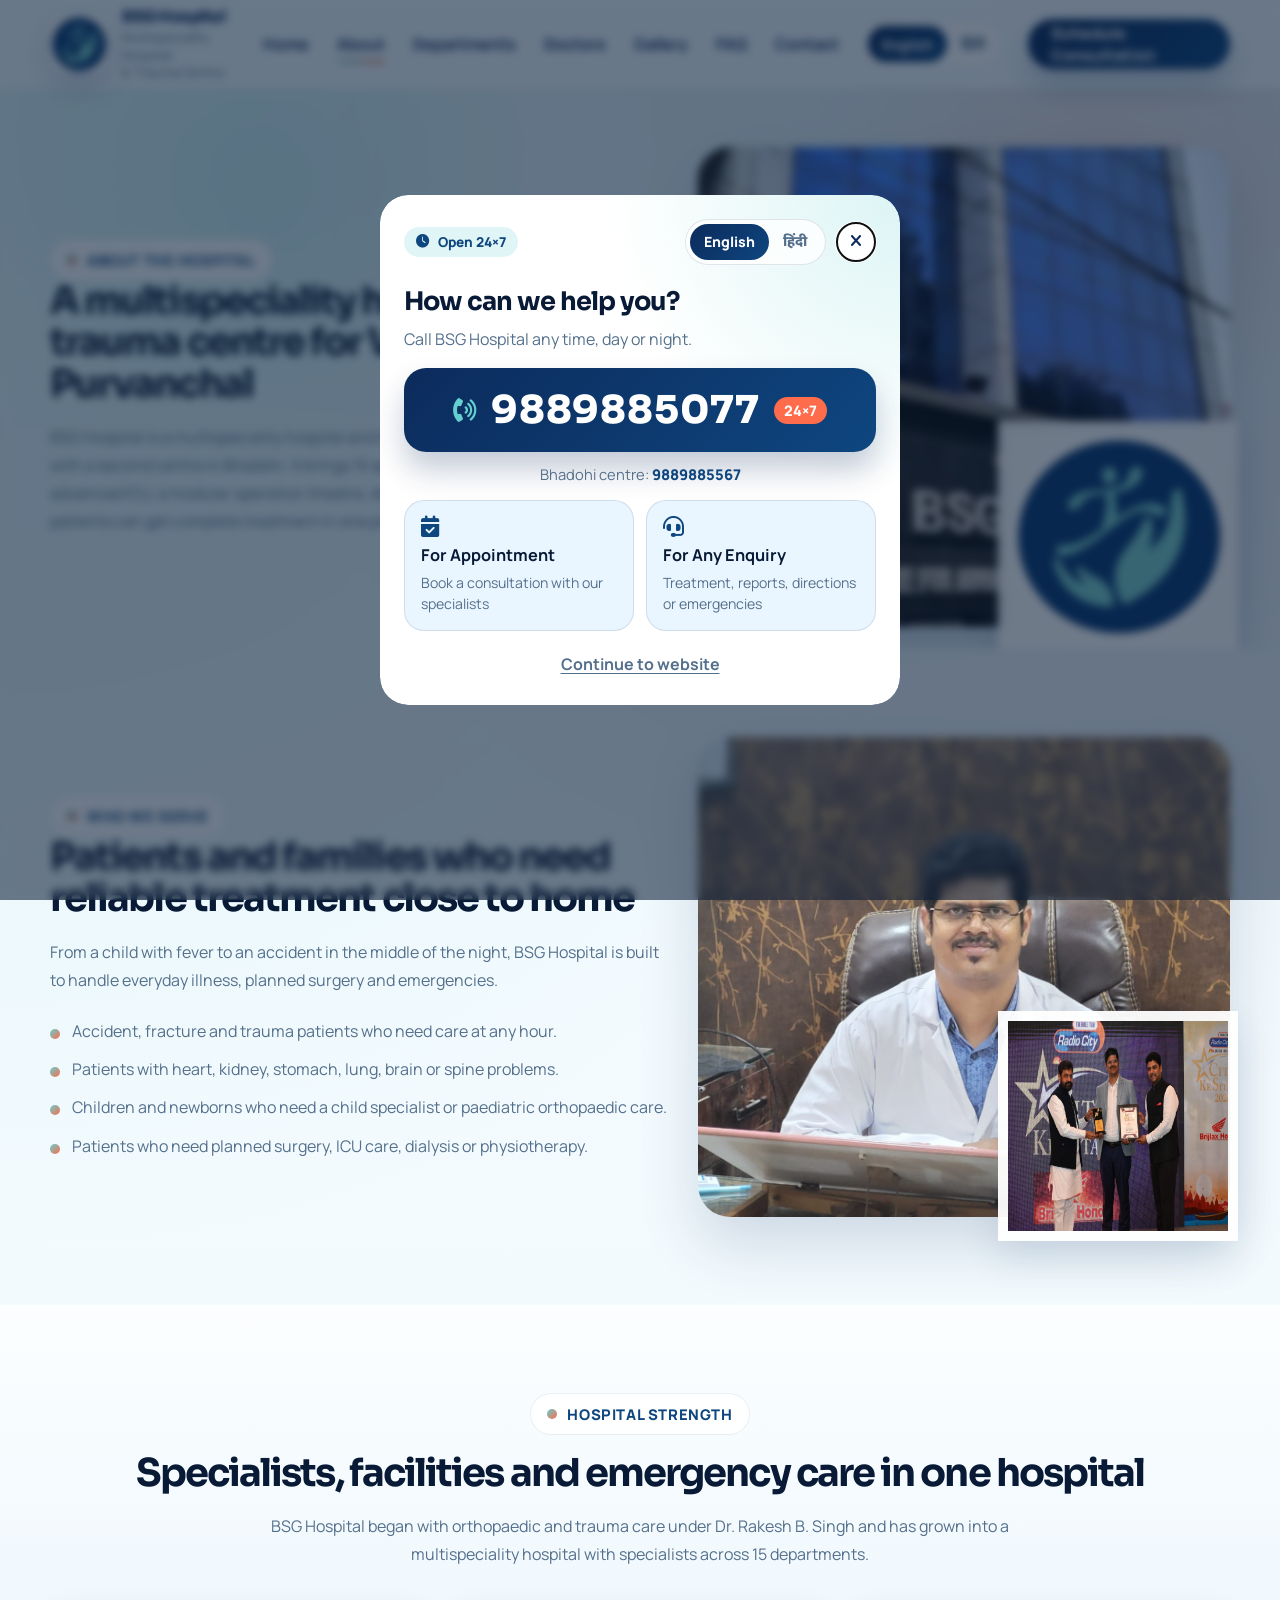
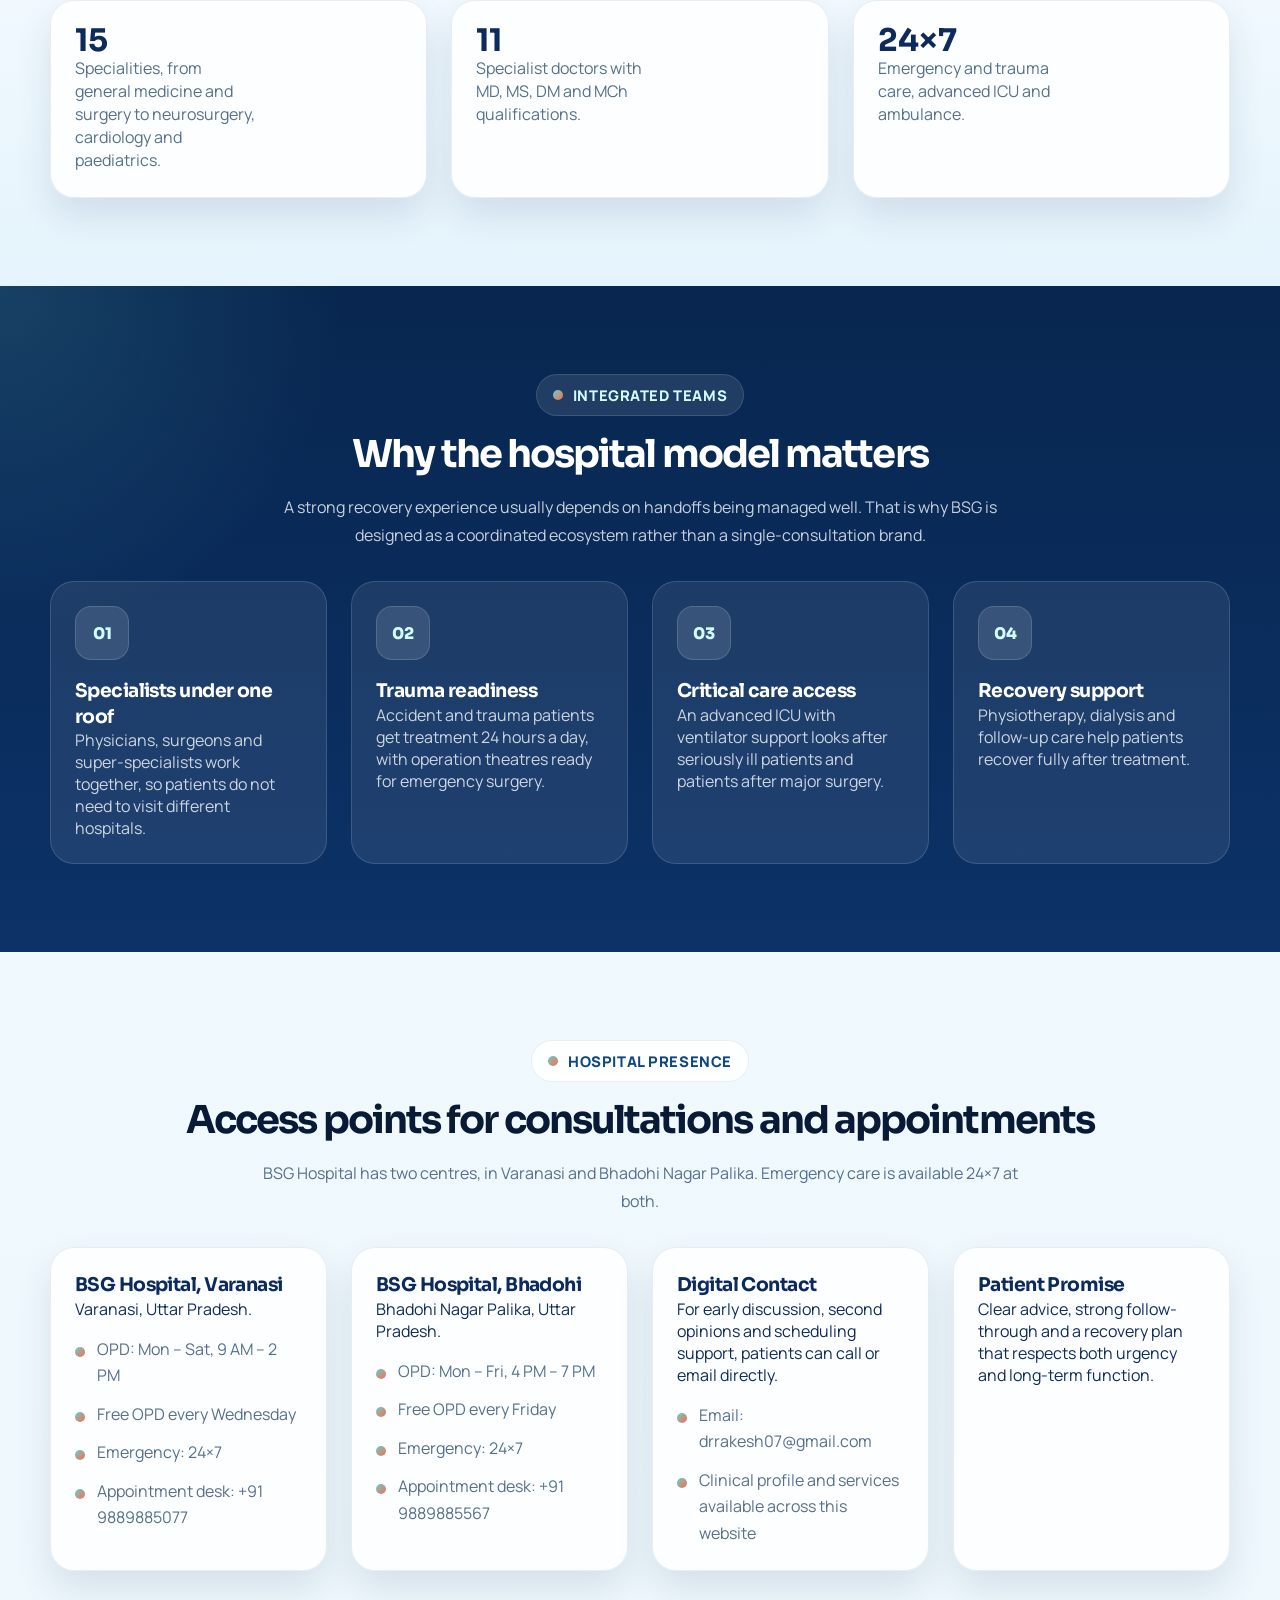
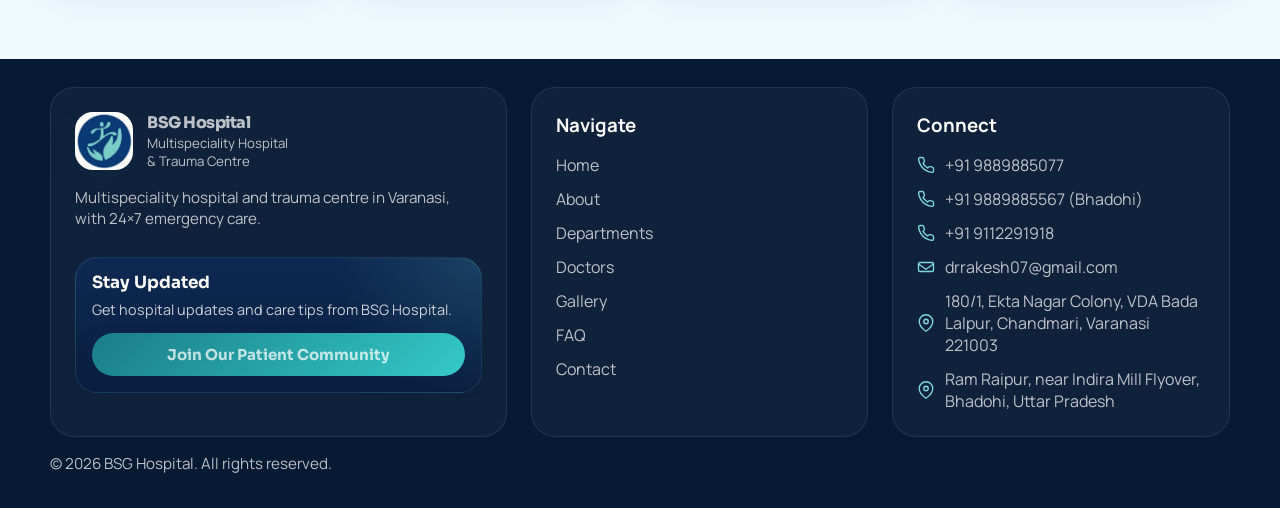
==== about.html @ 21206c2f "initial commit" ====
<!DOCTYPE html>
<html lang="en">
<head>
  <meta charset="UTF-8">
  <meta name="viewport" content="width=device-width, initial-scale=1.0">
  <meta name="description" content="About BSG Hospital, a multispeciality hospital and trauma centre in Varanasi with 15 departments, 24×7 emergency care and an advanced ICU.">
  <title>About BSG Hospital</title>
  <link rel="icon" href="assets/img/bsg-local/brand-mark.jpg" type="image/jpeg">
  <link rel="stylesheet" href="assets/css/plugins/fontawesome.css">
  <link rel="stylesheet" href="assets/css/main.css?v=20261012">
  <script src="assets/js/i18n-hi.js?v=20261012" defer></script>
  <script src="assets/js/i18n.js?v=20261012" defer></script>
  <script src="assets/js/main.js?v=20261012" defer></script>
</head>
<body class="site-body is-loading" data-page="about">
  <div class="site-preloader" data-preloader aria-hidden="true">
    <div class="site-preloader-panel">
      <svg class="site-preloader-svg" viewBox="0 0 780 270" fill="none" xmlns="http://www.w3.org/2000/svg" role="img" aria-label="Loading BSG Hospital">
        <defs>
          <linearGradient id="loaderGlow" x1="140" y1="50" x2="660" y2="220" gradientUnits="userSpaceOnUse">
            <stop stop-color="#0E467F"/>
            <stop offset="1" stop-color="#34C9C7"/>
          </linearGradient>
          <linearGradient id="loaderAccent" x1="88" y1="62" x2="194" y2="170" gradientUnits="userSpaceOnUse">
            <stop stop-color="#1DD0CA"/>
            <stop offset="1" stop-color="#0E467F"/>
          </linearGradient>
        </defs>
        <g opacity="0.18">
          <circle cx="140" cy="130" r="90" stroke="url(#loaderGlow)" stroke-width="2">
            <animate attributeName="r" values="82;96;82" dur="2.2s" repeatCount="indefinite"/>
            <animate attributeName="opacity" values="0.25;0.5;0.25" dur="2.2s" repeatCount="indefinite"/>
          </circle>
          <circle cx="140" cy="130" r="110" stroke="url(#loaderGlow)" stroke-width="2" stroke-dasharray="14 16">
            <animateTransform attributeName="transform" type="rotate" from="0 140 130" to="360 140 130" dur="8s" repeatCount="indefinite"/>
          </circle>
        </g>
        <rect x="34" y="24" width="712" height="220" rx="40" fill="white" fill-opacity="0.74" stroke="url(#loaderGlow)" stroke-opacity="0.14"/>
        <circle cx="140" cy="130" r="78" fill="url(#loaderAccent)"/>
        <circle cx="140" cy="130" r="66" fill="#163B82"/>
        <image href="assets/img/bsg-local/brand-mark.jpg" x="58" y="48" width="164" height="164" preserveAspectRatio="xMidYMid meet"/>
        <rect x="268" y="73" width="418" height="18" rx="9" fill="url(#loaderGlow)" opacity="0.14"/>
        <rect x="268" y="109" width="338" height="76" rx="24" fill="url(#loaderGlow)" opacity="0.08"/>
        <text x="286" y="88" fill="#13366B" font-family="Sora, Arial, sans-serif" font-size="31" font-weight="700" letter-spacing="0.04em">BSG HOSPITAL</text>
        <text x="286" y="142" fill="#0E467F" font-family="Sora, Arial, sans-serif" font-size="68" font-weight="800" letter-spacing="-0.05em">Loading</text>
        <text x="286" y="190" fill="#4B6786" font-family="Manrope, Arial, sans-serif" font-size="25" font-weight="600">Multispeciality &amp; Trauma Centre</text>
        <circle cx="646" cy="142" r="18" fill="#34C9C7" opacity="0.24">
          <animate attributeName="r" values="18;28;18" dur="1.6s" repeatCount="indefinite"/>
          <animate attributeName="opacity" values="0.24;0.06;0.24" dur="1.6s" repeatCount="indefinite"/>
        </circle>
        <circle cx="646" cy="142" r="10" fill="#34C9C7">
          <animate attributeName="cy" values="142;134;142" dur="1.6s" repeatCount="indefinite"/>
        </circle>
      </svg>
      <div class="site-preloader-label">Preparing Your Visit</div>
      <div class="site-preloader-progress"><span></span></div>
    </div>
  </div>
  <header class="site-header">
    <div class="container nav-wrap">
      <a class="brand" href="index.html">
        <img class="brand-mark" src="assets/img/bsg-local/brand-mark.jpg" alt="BSG Hospital logo">
        <span class="brand-copy">
          <strong>BSG Hospital</strong>
          <span>Multispeciality Hospital<br>&amp; Trauma Centre</span>
        </span>
      </a>
      <button class="nav-toggle" type="button" aria-label="Toggle navigation" aria-expanded="false" data-nav-toggle>
        <i class="fa-solid fa-bars"></i>
      </button>
      <nav class="site-nav" id="siteNav" aria-label="Main navigation">
        <a href="index.html">Home</a>
        <a class="active" href="about.html">About</a>
        <a href="services.html">Departments</a>
        <a href="doctors.html">Doctors</a>
        <a href="Gallery.html">Gallery</a>
        <a href="faq.html">FAQ</a>
        <a href="contact.html">Contact</a>
      </nav>

      <div class="lang-switch" role="group" aria-label="Language">
        <button type="button" data-lang="en" aria-pressed="true"><span class="lang-full">English</span><span class="lang-short">EN</span></button>
        <button type="button" data-lang="hi" aria-pressed="false" lang="hi"><span class="lang-full">हिंदी</span><span class="lang-short">हिं</span></button>
      </div>
      <div class="nav-actions">
        <a class="btn btn-ghost" href="https://drrakeshbs.exlyapp.com/d0840bde-e72e-41d0-b3d3-5908b804f4e7" target="_blank" rel="noopener noreferrer">Schedule Consultation</a>
      </div>
    </div>
  </header>

  <main>
    <section class="page-hero">
      <div class="container split-grid">
        <div class="reveal">
          <span class="page-kicker">About the Hospital</span>
          <h1 class="page-title">A multispeciality hospital and trauma centre for Varanasi and Purvanchal</h1>
          <p class="section-copy" style="margin-top:18px;">BSG Hospital is a multispeciality hospital and trauma centre at Chandmari, Varanasi, with a second centre in Bhadohi. It brings 15 specialities, 24×7 emergency care, an advanced ICU, a modular operation theatre, dialysis and an in-house lab together, so patients can get complete treatment in one place.</p>
        </div>
        <div class="split-media-stack reveal">
          <img class="primary" src="assets/img/bsg-local/hospital-building.webp" alt="BSG Hospital exterior">
          <img class="secondary" src="assets/img/bsg-local/brand-mark.jpg" alt="BSG Hospital mark">
        </div>
      </div>
    </section>

    <section class="section">
      <div class="container split-grid">
        <div class="reveal">
          <span class="eyebrow">Who We Serve</span>
          <h2 class="section-title">Patients and families who need reliable treatment close to home</h2>
          <p class="section-copy" style="margin-top:18px;">From a child with fever to an accident in the middle of the night, BSG Hospital is built to handle everyday illness, planned surgery and emergencies.</p>
          <ul class="detail-list" style="margin-top:24px;">
            <li>Accident, fracture and trauma patients who need care at any hour.</li>
            <li>Patients with heart, kidney, stomach, lung, brain or spine problems.</li>
            <li>Children and newborns who need a child specialist or paediatric orthopaedic care.</li>
            <li>Patients who need planned surgery, ICU care, dialysis or physiotherapy.</li>
          </ul>
        </div>
        <div class="split-media-stack reveal">
          <img class="primary doctor-desk-image" src="assets/img/bsg-local/dr-rakesh-desk.png" alt="Dr. Rakesh at BSG Hospital">
          <img class="secondary" src="assets/img/bsg-local/award-present.jpeg" alt="Award recognition">
        </div>
      </div>
    </section>

    <section class="section section-alt">
      <div class="container">
        <div class="section-heading centered reveal">
          <span class="eyebrow">Hospital Strength</span>
          <h2 class="section-title">Specialists, facilities and emergency care in one hospital</h2>
          <p class="section-copy">BSG Hospital began with orthopaedic and trauma care under Dr. Rakesh B. Singh and has grown into a multispeciality hospital with specialists across 15 departments.</p>
        </div>
        <div class="metrics-grid">
          <article class="metric-card reveal">
            <strong>15</strong>
            <span>Specialities, from general medicine and surgery to neurosurgery, cardiology and paediatrics.</span>
          </article>
          <article class="metric-card reveal">
            <strong>11</strong>
            <span>Specialist doctors with MD, MS, DM and MCh qualifications.</span>
          </article>
          <article class="metric-card reveal">
            <strong>24×7</strong>
            <span>Emergency and trauma care, advanced ICU and ambulance.</span>
          </article>
        </div>
      </div>
    </section>

    <section class="section section-dark">
      <div class="container">
        <div class="section-heading centered reveal">
          <span class="eyebrow">Integrated Teams</span>
          <h2 class="section-title">Why the hospital model matters</h2>
          <p class="section-copy">A strong recovery experience usually depends on handoffs being managed well. That is why BSG is designed as a coordinated ecosystem rather than a single-consultation brand.</p>
        </div>
        <div class="process-grid">
          <article class="process-card reveal">
            <span class="process-index">01</span>
            <h3>Specialists under one roof</h3>
            <p>Physicians, surgeons and super-specialists work together, so patients do not need to visit different hospitals.</p>
          </article>
          <article class="process-card reveal">
            <span class="process-index">02</span>
            <h3>Trauma readiness</h3>
            <p>Accident and trauma patients get treatment 24 hours a day, with operation theatres ready for emergency surgery.</p>
          </article>
          <article class="process-card reveal">
            <span class="process-index">03</span>
            <h3>Critical care access</h3>
            <p>An advanced ICU with ventilator support looks after seriously ill patients and patients after major surgery.</p>
          </article>
          <article class="process-card reveal">
            <span class="process-index">04</span>
            <h3>Recovery support</h3>
            <p>Physiotherapy, dialysis and follow-up care help patients recover fully after treatment.</p>
          </article>
        </div>
      </div>
    </section>

    <section class="section">
      <div class="container">
        <div class="section-heading centered reveal">
          <span class="eyebrow">Hospital Presence</span>
          <h2 class="section-title">Access points for consultations and appointments</h2>
          <p class="section-copy">BSG Hospital has two centres, in Varanasi and Bhadohi Nagar Palika. Emergency care is available 24×7 at both.</p>
        </div>
        <div class="location-grid">
          <article class="location-card reveal">
            <h3>BSG Hospital, Varanasi</h3>
            <p>Varanasi, Uttar Pradesh.</p>
            <ul class="detail-list" style="margin-top:16px;">
              <li>OPD: Mon – Sat, 9 AM – 2 PM</li>
              <li>Free OPD every Wednesday</li>
              <li>Emergency: 24×7</li>
              <li>Appointment desk: +91 9889885077</li>
            </ul>
          </article>
          <article class="location-card reveal">
            <h3>BSG Hospital, Bhadohi</h3>
            <p>Bhadohi Nagar Palika, Uttar Pradesh.</p>
            <ul class="detail-list" style="margin-top:16px;">
              <li>OPD: Mon – Fri, 4 PM – 7 PM</li>
              <li>Free OPD every Friday</li>
              <li>Emergency: 24×7</li>
              <li>Appointment desk: +91 9889885567</li>
            </ul>
          </article>
          <article class="location-card reveal">
            <h3>Digital Contact</h3>
            <p>For early discussion, second opinions and scheduling support, patients can call or email directly.</p>
            <ul class="detail-list" style="margin-top:16px;">
              <li>Email: drrakesh07@gmail.com</li>
              <li>Clinical profile and services available across this website</li>
            </ul>
          </article>
          <article class="location-card reveal">
            <h3>Patient Promise</h3>
            <p>Clear advice, strong follow-through and a recovery plan that respects both urgency and long-term function.</p>
          </article>
        </div>
      </div>
    </section>
  </main>

  <footer class="footer">
    <div class="container footer-grid">
      <div class="footer-card">
        <a class="brand" href="index.html">
          <img class="brand-mark" src="assets/img/bsg-local/brand-mark.jpg" alt="BSG Hospital logo">
          <span class="brand-copy">
            <strong>BSG Hospital</strong>
            <span>Multispeciality Hospital<br>&amp; Trauma Centre</span>
          </span>
        </a>
        <p class="footer-note">Multispeciality hospital and trauma centre in Varanasi, with 24×7 emergency care.</p>
        <div class="footer-mini-cta">
          <h3 class="footer-mini-cta-title">Stay Updated</h3>
          <p class="footer-mini-cta-text">Get hospital updates and care tips from BSG Hospital.</p>
          <a class="footer-mini-cta-button" href="contact.html">Join Our Patient Community</a>
        </div>
      </div>
      <div class="footer-card">
        <h3>Navigate</h3>
        <div class="footer-links">
          <a href="index.html">Home</a>
          <a href="about.html">About</a>
          <a href="services.html">Departments</a>
          <a href="doctors.html">Doctors</a>
          <a href="Gallery.html">Gallery</a>
          <a href="faq.html">FAQ</a>
          <a href="contact.html">Contact</a>
        </div>
      </div>
      <div class="footer-card">
        <h3>Connect</h3>
        <div class="footer-links">
          <a class="footer-icon-link" href="tel:+919889885077"><span class="footer-link-icon" aria-hidden="true"><svg viewBox="0 0 24 24" fill="none"><path d="M22 16.92v3a2 2 0 0 1-2.18 2 19.8 19.8 0 0 1-8.63-3.07 19.5 19.5 0 0 1-6-6A19.8 19.8 0 0 1 2.12 4.18 2 2 0 0 1 4.11 2h3a2 2 0 0 1 2 1.72c.12.9.33 1.78.63 2.61a2 2 0 0 1-.45 2.11L8 9.91a16 16 0 0 0 6.09 6.09l1.47-1.29a2 2 0 0 1 2.11-.45c.83.3 1.71.51 2.61.63A2 2 0 0 1 22 16.92Z" stroke-width="1.8" stroke-linecap="round" stroke-linejoin="round"/></svg></span><span>+91 9889885077</span></a>
          <a class="footer-icon-link" href="tel:+919889885567"><span class="footer-link-icon" aria-hidden="true"><svg viewBox="0 0 24 24" fill="none"><path d="M22 16.92v3a2 2 0 0 1-2.18 2 19.8 19.8 0 0 1-8.63-3.07 19.5 19.5 0 0 1-6-6A19.8 19.8 0 0 1 2.12 4.18 2 2 0 0 1 4.11 2h3a2 2 0 0 1 2 1.72c.12.9.33 1.78.63 2.61a2 2 0 0 1-.45 2.11L8 9.91a16 16 0 0 0 6.09 6.09l1.47-1.29a2 2 0 0 1 2.11-.45c.83.3 1.71.51 2.61.63A2 2 0 0 1 22 16.92Z" stroke-width="1.8" stroke-linecap="round" stroke-linejoin="round"/></svg></span><span>+91 9889885567 (Bhadohi)</span></a>
          <a class="footer-icon-link" href="tel:+919112291918"><span class="footer-link-icon" aria-hidden="true"><svg viewBox="0 0 24 24" fill="none"><path d="M22 16.92v3a2 2 0 0 1-2.18 2 19.8 19.8 0 0 1-8.63-3.07 19.5 19.5 0 0 1-6-6A19.8 19.8 0 0 1 2.12 4.18 2 2 0 0 1 4.11 2h3a2 2 0 0 1 2 1.72c.12.9.33 1.78.63 2.61a2 2 0 0 1-.45 2.11L8 9.91a16 16 0 0 0 6.09 6.09l1.47-1.29a2 2 0 0 1 2.11-.45c.83.3 1.71.51 2.61.63A2 2 0 0 1 22 16.92Z" stroke-width="1.8" stroke-linecap="round" stroke-linejoin="round"/></svg></span><span>+91 9112291918</span></a>
          <a class="footer-icon-link" href="mailto:drrakesh07@gmail.com"><span class="footer-link-icon" aria-hidden="true"><svg viewBox="0 0 24 24" fill="none"><path d="M4 6h16a2 2 0 0 1 2 2v8a2 2 0 0 1-2 2H4a2 2 0 0 1-2-2V8a2 2 0 0 1 2-2Z" stroke-width="1.8" stroke-linecap="round" stroke-linejoin="round"/><path d="m22 8-10 7L2 8" stroke-width="1.8" stroke-linecap="round" stroke-linejoin="round"/></svg></span><span>drrakesh07@gmail.com</span></a>
          <a class="footer-icon-link" href="https://www.google.com/maps/search/?api=1&amp;query=BSG+Hospital,+180%2F1+Ekta+Nagar+Colony,+Bada+Lalpur,+Chandmari,+Varanasi+221003" target="_blank" rel="noopener"><span class="footer-link-icon" aria-hidden="true"><svg viewBox="0 0 24 24" fill="none"><path d="M21 10c0 7-9 13-9 13S3 17 3 10a9 9 0 1 1 18 0Z" stroke-width="1.8" stroke-linecap="round" stroke-linejoin="round"/><circle cx="12" cy="10" r="3" stroke-width="1.8"/></svg></span><span>180/1, Ekta Nagar Colony, VDA Bada Lalpur, Chandmari, Varanasi 221003</span></a>
          <a class="footer-icon-link" href="https://www.google.com/maps/search/?api=1&amp;query=BSG+Hospital,+Bhadohi+Nagar+Palika,+Uttar+Pradesh" target="_blank" rel="noopener"><span class="footer-link-icon" aria-hidden="true"><svg viewBox="0 0 24 24" fill="none"><path d="M21 10c0 7-9 13-9 13S3 17 3 10a9 9 0 1 1 18 0Z" stroke-width="1.8" stroke-linecap="round" stroke-linejoin="round"/><circle cx="12" cy="10" r="3" stroke-width="1.8"/></svg></span><span>Ram Raipur, near Indira Mill Flyover, Bhadohi, Uttar Pradesh</span></a>
        </div>
      </div>
    </div>
    <div class="container">
      <p class="footer-note">© <span data-year></span> BSG Hospital. All rights reserved.</p>
    </div>
  </footer>
  <dialog class="welcome-popup" aria-labelledby="welcomePopupTitle" data-welcome-popup>
    <div class="welcome-popup-panel">
      <div class="welcome-popup-top">
        <span class="welcome-popup-badge"><i class="fa-solid fa-clock"></i>Open 24×7</span>
        <div class="lang-switch" role="group" aria-label="Language">
          <button type="button" data-lang="en" aria-pressed="true"><span class="lang-full">English</span><span class="lang-short">EN</span></button>
          <button type="button" data-lang="hi" aria-pressed="false" lang="hi"><span class="lang-full">हिंदी</span><span class="lang-short">हिं</span></button>
        </div>
        <button class="welcome-popup-close" type="button" aria-label="Close" data-welcome-close autofocus><i class="fa-solid fa-xmark"></i></button>
      </div>
      <h2 class="welcome-popup-title" id="welcomePopupTitle">How can we help you?</h2>
      <p class="welcome-popup-copy">Call BSG Hospital any time, day or night.</p>
      <a class="welcome-popup-number" href="tel:+919889885077">
        <i class="fa-solid fa-phone-volume"></i>
        <span class="welcome-popup-digits">9889885077</span>
        <span class="welcome-popup-hours">24×7</span>
      </a>
      <p class="welcome-popup-alt">Bhadohi centre: <a href="tel:+919889885567">9889885567</a></p>
      <div class="welcome-popup-options">
        <a class="welcome-popup-option" href="tel:+919889885077">
          <i class="fa-solid fa-calendar-check"></i>
          <strong>For Appointment</strong>
          <span>Book a consultation with our specialists</span>
        </a>
        <a class="welcome-popup-option" href="tel:+919889885077">
          <i class="fa-solid fa-headset"></i>
          <strong>For Any Enquiry</strong>
          <span>Treatment, reports, directions or emergencies</span>
        </a>
      </div>
      <button class="welcome-popup-skip" type="button" data-welcome-close>Continue to website</button>
    </div>
  </dialog>
</body>
</html>
---- assets/css/main.css ----
@import url("https://fonts.googleapis.com/css2?family=Manrope:wght@400;500;600;700;800&family=Sora:wght@400;500;600;700;800&family=Noto+Sans+Devanagari:wght@400;500;600;700;800&display=swap");

:root {
  --bg: #f4fbff;
  --surface: #ffffff;
  --surface-soft: #eaf6ff;
  --surface-strong: #d5ecfb;
  --ink: #0c2b5c;
  --ink-strong: #081a35;
  --muted: #55708c;
  --accent: #63cfd0;
  --accent-strong: #27b4b6;
  --accent-deep: #0e467f;
  --signal: #ff6c4c;
  --line: rgba(12, 43, 92, 0.12);
  --shadow-lg: 0 28px 60px rgba(12, 43, 92, 0.16);
  --shadow-md: 0 18px 36px rgba(12, 43, 92, 0.11);
  --radius-xl: 32px;
  --radius-lg: 24px;
  --radius-md: 18px;
  --radius-sm: 14px;
  --container: 1180px;
}

*,
*::before,
*::after {
  box-sizing: border-box;
}

html {
  scroll-behavior: smooth;
}

body {
  margin: 0;
  font-family: "Manrope", "Noto Sans Devanagari", sans-serif;
  color: var(--ink);
  background:
    radial-gradient(circle at top left, rgba(99, 207, 208, 0.18), transparent 32%),
    radial-gradient(circle at top right, rgba(12, 43, 92, 0.1), transparent 28%),
    linear-gradient(180deg, #f6fcff 0%, #edf7fc 100%);
}

body.is-loading {
  overflow: hidden;
}

body.menu-open {
  overflow: hidden;
}

img {
  display: block;
  max-width: 100%;
}

a {
  color: inherit;
  text-decoration: none;
}

button,
input,
textarea {
  font: inherit;
}

p,
h1,
h2,
h3,
h4,
h5,
h6 {
  margin: 0;
}

ul {
  list-style: none;
  margin: 0;
  padding: 0;
}

.container {
  width: min(var(--container), calc(100% - 40px));
  margin: 0 auto;
}

.site-preloader {
  position: fixed;
  inset: 0;
  z-index: 9999;
  display: flex;
  align-items: center;
  justify-content: center;
  padding: 24px;
  background:
    radial-gradient(circle at top left, rgba(99, 207, 208, 0.22), transparent 26%),
    radial-gradient(circle at bottom right, rgba(20, 78, 142, 0.18), transparent 24%),
    linear-gradient(180deg, #f8fcff 0%, #eef6fc 100%);
  transition: opacity 0.45s ease, visibility 0.45s ease;
}

.site-preloader.is-hidden {
  opacity: 0;
  visibility: hidden;
  pointer-events: none;
}

.site-preloader-panel {
  display: flex;
  flex-direction: column;
  align-items: center;
  gap: 18px;
}

.site-preloader-svg {
  width: min(540px, 88vw);
  height: auto;
  filter: drop-shadow(0 24px 48px rgba(12, 43, 92, 0.16));
}

.site-preloader-label {
  font-family: "Sora", "Noto Sans Devanagari", sans-serif;
  font-size: 0.92rem;
  font-weight: 700;
  letter-spacing: 0.28em;
  text-transform: uppercase;
  color: rgba(12, 43, 92, 0.72);
}

.site-preloader-progress {
  width: min(220px, 54vw);
  height: 6px;
  overflow: hidden;
  border-radius: 999px;
  background: rgba(12, 43, 92, 0.08);
}

.site-preloader-progress span {
  display: block;
  width: 50%;
  height: 100%;
  border-radius: inherit;
  background: linear-gradient(90deg, var(--accent), var(--ink));
  animation: loaderBar 1.35s ease-in-out infinite;
}

@keyframes loaderBar {
  0% {
    transform: translateX(-120%);
  }
  50% {
    transform: translateX(90%);
  }
  100% {
    transform: translateX(230%);
  }
}

.topbar {
  background: linear-gradient(90deg, var(--ink-strong), var(--accent-deep));
  color: #fff;
  font-size: 0.94rem;
}

.topbar-inner {
  min-height: 48px;
  display: flex;
  align-items: center;
  justify-content: space-between;
  gap: 18px;
}

.topbar-inner strong {
  color: #8ef2f2;
}

.site-header {
  position: sticky;
  top: 0;
  z-index: 40;
  backdrop-filter: blur(18px);
  background: rgba(244, 251, 255, 0.86);
  border-bottom: 1px solid rgba(12, 43, 92, 0.08);
}

.nav-wrap {
  min-height: 88px;
  display: flex;
  align-items: center;
  gap: 24px;
}

.brand {
  display: flex;
  align-items: center;
  gap: 14px;
  min-width: 0;
}

.brand-mark {
  width: 58px;
  height: 58px;
  border-radius: 18px;
  object-fit: cover;
  box-shadow: 0 12px 28px rgba(12, 43, 92, 0.18);
}

.brand-copy {
  display: flex;
  flex-direction: column;
  gap: 2px;
}

.brand-copy strong {
  font-family: "Sora", "Noto Sans Devanagari", sans-serif;
  font-size: 1rem;
  font-weight: 800;
  letter-spacing: -0.03em;
}

.brand-copy span {
  max-width: 330px;
  color: var(--muted);
  font-size: 0.83rem;
  line-height: 1.35;
}

.site-nav {
  margin-left: auto;
  display: flex;
  align-items: center;
  gap: 28px;
}

.site-nav a {
  position: relative;
  font-weight: 700;
  color: var(--ink);
}

.site-nav a::after {
  content: "";
  position: absolute;
  left: 0;
  bottom: -8px;
  width: 100%;
  height: 3px;
  border-radius: 999px;
  background: linear-gradient(90deg, var(--accent), var(--signal));
  transform: scaleX(0);
  transform-origin: left;
  transition: transform 0.25s ease;
}

.site-nav a:hover::after,
.site-nav a.active::after {
  transform: scaleX(1);
}

.nav-actions {
  display: flex;
  align-items: center;
  gap: 12px;
}

.nav-actions .btn-ghost {
  color: #fff;
  background: linear-gradient(135deg, var(--ink), var(--accent-deep));
  border-color: transparent;
  box-shadow: 0 18px 30px rgba(12, 43, 92, 0.2);
}

.nav-actions .btn-ghost:hover {
  color: #fff;
}

.nav-toggle {
  display: none;
  width: 48px;
  height: 48px;
  border: 0;
  border-radius: 16px;
  background: linear-gradient(135deg, var(--ink), var(--accent-deep));
  color: #fff;
  box-shadow: var(--shadow-md);
}

.btn {
  display: inline-flex;
  align-items: center;
  justify-content: center;
  gap: 10px;
  min-height: 50px;
  padding: 0 22px;
  border-radius: 999px;
  border: 1px solid transparent;
  font-weight: 800;
  transition: transform 0.25s ease, box-shadow 0.25s ease, background 0.25s ease, color 0.25s ease;
}

.btn:hover {
  transform: translateY(-2px);
}

.btn-primary {
  color: #fff;
  background: linear-gradient(135deg, var(--ink), var(--accent-deep));
  box-shadow: 0 18px 30px rgba(12, 43, 92, 0.2);
}

.btn-secondary {
  color: var(--ink-strong);
  background: linear-gradient(135deg, #aef5f5, #dffefe);
  border-color: rgba(39, 180, 182, 0.16);
}

.btn-ghost {
  color: var(--ink);
  background: rgba(255, 255, 255, 0.72);
  border-color: rgba(12, 43, 92, 0.12);
}

.hero,
.page-hero {
  position: relative;
  overflow: hidden;
}

.hero::before,
.page-hero::before {
  content: "";
  position: absolute;
  inset: 0;
  background:
    radial-gradient(circle at 20% 18%, rgba(99, 207, 208, 0.18), transparent 26%),
    radial-gradient(circle at 85% 18%, rgba(255, 108, 76, 0.12), transparent 22%);
  pointer-events: none;
}

.hero {
  padding: 72px 0 40px;
}

.page-hero {
  padding: 58px 0 22px;
}

.hero-grid,
.split-grid,
.contact-grid,
.footer-grid,
.location-grid,
.cards,
.process-grid,
.metrics-grid,
.gallery-grid,
.quote-grid,
.timeline-grid,
.feature-grid {
  display: grid;
  gap: 24px;
}

.hero-grid,
.split-grid {
  grid-template-columns: 1.08fr 0.92fr;
  align-items: center;
}

.page-kicker,
.eyebrow {
  display: inline-flex;
  align-items: center;
  gap: 10px;
  padding: 10px 16px;
  border-radius: 999px;
  background: rgba(255, 255, 255, 0.88);
  border: 1px solid rgba(12, 43, 92, 0.08);
  color: var(--accent-deep);
  font-size: 0.92rem;
  font-weight: 800;
  letter-spacing: 0.04em;
  text-transform: uppercase;
}

.page-kicker::before,
.eyebrow::before {
  content: "";
  width: 10px;
  height: 10px;
  border-radius: 999px;
  background: linear-gradient(135deg, var(--accent), var(--signal));
}

.hero-title,
.page-title,
.section-title,
.cta-title {
  font-family: "Sora", "Noto Sans Devanagari", sans-serif;
  letter-spacing: -0.05em;
  color: var(--ink-strong);
}

.hero-title {
  margin-top: 18px;
  font-size: clamp(2.8rem, 4vw, 4.8rem);
  line-height: 1.02;
}

.hero-title span {
  display: block;
  margin-top: 14px;
  font-size: clamp(1.15rem, 1.75vw, 1.5rem);
  line-height: 1.45;
  letter-spacing: -0.02em;
  color: var(--muted);
  font-family: "Manrope", "Noto Sans Devanagari", sans-serif;
  font-weight: 700;
}

.page-title,
.section-title,
.cta-title {
  font-size: clamp(2rem, 3vw, 3.2rem);
  line-height: 1.08;
}

.hero-text,
.section-copy,
.section-lead,
.card p,
.contact-card p,
.footer-copy,
.faq-answer,
.list-copy {
  color: var(--muted);
  line-height: 1.75;
}

.hero-copy,
.hero-visual,
.section-heading,
.card,
.gallery-card,
.contact-card,
.footer-card,
.process-card,
.timeline-item,
.metric-card,
.location-card,
.faq-item {
  position: relative;
  z-index: 1;
}

.pill-row,
.hero-actions,
.section-actions,
.button-row,
.detail-list,
.stat-row {
  display: flex;
  flex-wrap: wrap;
  gap: 12px;
}

.pill {
  padding: 10px 14px;
  border-radius: 999px;
  background: rgba(255, 255, 255, 0.82);
  border: 1px solid rgba(12, 43, 92, 0.1);
  font-weight: 700;
  color: var(--ink);
}

.hero-actions {
  margin: 30px 0 32px;
}

.hero-stats,
.metrics-grid,
.feature-grid,
.cards,
.process-grid,
.quote-grid {
  grid-template-columns: repeat(3, minmax(0, 1fr));
}

.hero-stats {
  display: grid;
  gap: 18px;
}

.stat-card {
  position: relative;
  overflow: hidden;
  padding: 22px 22px 20px;
  border-radius: 28px;
  background:
    linear-gradient(180deg, rgba(255, 255, 255, 0.96), rgba(244, 251, 255, 0.94));
}

.stat-card::before {
  content: "";
  position: absolute;
  top: 0;
  left: 0;
  width: 100%;
  height: 6px;
  background: linear-gradient(90deg, var(--accent), var(--signal));
}

.stat-card,
.metric-card,
.card,
.process-card,
.contact-card,
.faq-item,
.location-card,
.footer-card {
  padding: 24px;
  border-radius: var(--radius-lg);
  background: rgba(255, 255, 255, 0.86);
  border: 1px solid rgba(12, 43, 92, 0.08);
  box-shadow: var(--shadow-md);
}

.stat-card strong,
.metric-card strong {
  display: block;
  font-size: 1.95rem;
  font-family: "Sora", "Noto Sans Devanagari", sans-serif;
  line-height: 1;
}

.stat-kicker {
  display: inline-flex;
  margin-bottom: 12px;
  padding: 7px 12px;
  border-radius: 999px;
  background: rgba(12, 43, 92, 0.06);
  color: var(--accent-deep);
  font-style: normal;
  font-size: 0.74rem;
  font-weight: 800;
  letter-spacing: 0.08em;
  text-transform: uppercase;
}

.stat-number {
  margin-bottom: 10px;
  font-size: clamp(2.05rem, 3vw, 3rem);
  line-height: 0.95;
  letter-spacing: -0.05em;
  color: var(--ink-strong);
}

.stat-copy,
.metric-card span {
  display: block;
  color: var(--muted);
  line-height: 1.45;
  font-size: 1rem;
  max-width: 18ch;
}

.stat-card:nth-child(2)::before {
  background: linear-gradient(90deg, var(--ink), var(--accent));
}

.stat-card:nth-child(3)::before {
  background: linear-gradient(90deg, var(--signal), var(--accent));
}

.hero-visual {
  min-height: 540px;
  display: grid;
  align-content: start;
  gap: 18px;
}

.visual-frame {
  position: relative;
  overflow: hidden;
  border-radius: 34px;
  background: linear-gradient(180deg, rgba(12, 43, 92, 0.16), rgba(99, 207, 208, 0.12));
  box-shadow: var(--shadow-lg);
}

.visual-frame::after {
  content: "";
  position: absolute;
  inset: 18px;
  border: 1px solid rgba(255, 255, 255, 0.35);
  border-radius: 28px;
  pointer-events: none;
}

.hero-main-image {
  width: 100%;
  height: 540px;
  object-fit: cover;
  object-position: center top;
}

.floating-card {
  padding: 18px 20px;
  border-radius: 22px;
  background: rgba(8, 26, 53, 0.88);
  color: #fff;
  box-shadow: 0 24px 42px rgba(8, 26, 53, 0.28);
}

.floating-card strong,
.visual-card strong {
  display: block;
  font-size: 1.1rem;
  font-family: "Sora", "Noto Sans Devanagari", sans-serif;
}

.floating-card span,
.visual-card span {
  display: block;
  margin-top: 6px;
  color: rgba(255, 255, 255, 0.78);
  line-height: 1.55;
  font-size: 0.95rem;
}

.hero-visual-meta {
  display: grid;
  grid-template-columns: minmax(0, 1.2fr) minmax(220px, 0.9fr);
  gap: 18px;
  align-items: start;
}

.floating-card.top,
.floating-card.bottom,
.visual-card {
  width: 100%;
}

.floating-card.bottom {
  background: linear-gradient(135deg, var(--signal), #ff8d72);
}

.visual-card {
  padding: 18px 20px;
  border-radius: 22px;
  background: rgba(255, 255, 255, 0.92);
  border: 1px solid rgba(12, 43, 92, 0.08);
  box-shadow: var(--shadow-md);
}

.visual-card span {
  color: var(--muted);
}

.section {
  padding: 88px 0;
}

.section-alt {
  background: linear-gradient(180deg, rgba(255, 255, 255, 0.74), rgba(213, 236, 251, 0.45));
}

.section-dark {
  background:
    radial-gradient(circle at top left, rgba(99, 207, 208, 0.16), transparent 24%),
    linear-gradient(180deg, #08264f 0%, #0c3268 100%);
  color: #fff;
}

.section-dark .eyebrow,
.section-dark .page-kicker {
  background: rgba(255, 255, 255, 0.1);
  color: #d2fdfe;
  border-color: rgba(255, 255, 255, 0.12);
}

.section-dark .section-title,
.section-dark .card h3,
.section-dark .process-card h3,
.section-dark .location-card h3,
.section-dark .cta-title {
  color: #fff;
}

.section-dark .section-copy,
.section-dark .card p,
.section-dark .process-card p,
.section-dark .location-card p {
  color: rgba(255, 255, 255, 0.78);
}

.section-heading {
  display: flex;
  flex-direction: column;
  gap: 18px;
  margin-bottom: 32px;
}

.section-heading.centered {
  align-items: center;
  text-align: center;
}

.section-heading.centered .section-copy {
  max-width: 760px;
}

.card h3,
.process-card h3,
.contact-card h3,
.location-card h3,
.faq-question,
.timeline-item h3 {
  font-family: "Sora", "Noto Sans Devanagari", sans-serif;
  font-size: 1.18rem;
  line-height: 1.35;
  letter-spacing: -0.03em;
}

.card-media,
.split-media img,
.gallery-card img,
.location-card img,
.timeline-item img {
  width: 100%;
  border-radius: 22px;
  object-fit: cover;
}

.card-media {
  height: 220px;
  margin-bottom: 18px;
}

.arthroplasty-card-media {
  object-position: center 32%;
}

.card {
  display: flex;
  flex-direction: column;
  gap: 16px;
}

.card ul,
.list-grid ul,
.info-list,
.detail-list {
  display: grid;
  gap: 12px;
}

.card li,
.list-grid li,
.info-list li,
.detail-list li {
  position: relative;
  padding-left: 22px;
  color: var(--muted);
  line-height: 1.65;
}

.card li::before,
.list-grid li::before,
.info-list li::before,
.detail-list li::before {
  content: "";
  position: absolute;
  left: 0;
  top: 11px;
  width: 10px;
  height: 10px;
  border-radius: 999px;
  background: linear-gradient(135deg, var(--accent), var(--signal));
}

.section-dark .card,
.section-dark .process-card,
.section-dark .location-card {
  background: rgba(255, 255, 255, 0.08);
  border-color: rgba(255, 255, 255, 0.14);
  box-shadow: none;
}

.badge-row {
  display: flex;
  flex-wrap: wrap;
  gap: 12px;
}

.badge {
  padding: 10px 14px;
  border-radius: 14px;
  background: rgba(99, 207, 208, 0.12);
  border: 1px solid rgba(39, 180, 182, 0.16);
  color: var(--accent-deep);
  font-weight: 800;
}

.split-media-stack {
  position: relative;
  min-height: 480px;
}

.split-media-stack .primary {
  width: 100%;
  height: 480px;
  object-fit: cover;
  border-radius: 32px;
  box-shadow: var(--shadow-lg);
}

.split-media-stack .primary.doctor-desk-image {
  object-position: center top;
}

.page-hero .split-media-stack .primary {
  object-position: center center;
}

.page-hero .split-media-stack .primary.doctor-portrait-image {
  object-fit: contain;
  object-position: center bottom;
  padding: 12px 0 0;
  background: linear-gradient(180deg, rgba(12, 43, 92, 0.06), rgba(12, 43, 92, 0.02));
}

.split-media-stack .secondary {
  position: absolute;
  right: -8px;
  bottom: -24px;
  width: 240px;
  height: 230px;
  border: 10px solid rgba(255, 255, 255, 0.95);
  box-shadow: var(--shadow-md);
}

.contact-hero-grid {
  align-items: center;
}

.contact-hero-media {
  display: flex;
  justify-content: center;
}

.contact-hero-frame {
  position: relative;
  width: min(100%, 430px);
  padding: 18px;
  border-radius: 36px;
  background: linear-gradient(180deg, rgba(255, 255, 255, 0.9), rgba(213, 236, 251, 0.72));
  border: 1px solid rgba(12, 43, 92, 0.08);
  box-shadow: var(--shadow-lg);
}

.contact-hero-image {
  position: relative;
  z-index: 1;
  width: 100%;
  height: 560px;
  object-fit: cover;
  object-position: center top;
  border-radius: 28px;
}

.process-grid,
.quote-grid,
.location-grid {
  grid-template-columns: repeat(4, minmax(0, 1fr));
}

.process-card {
  min-height: 220px;
}

.process-index {
  display: inline-flex;
  align-items: center;
  justify-content: center;
  width: 54px;
  height: 54px;
  border-radius: 16px;
  margin-bottom: 18px;
  background: linear-gradient(135deg, rgba(99, 207, 208, 0.22), rgba(12, 43, 92, 0.12));
  border: 1px solid rgba(12, 43, 92, 0.1);
  color: var(--accent-deep);
  font-family: "Sora", "Noto Sans Devanagari", sans-serif;
  font-weight: 800;
}

.section-dark .process-index {
  background: rgba(255, 255, 255, 0.12);
  border-color: rgba(255, 255, 255, 0.14);
  color: #d2fdfe;
}

.timeline-grid {
  grid-template-columns: repeat(2, minmax(0, 1fr));
}

.timeline-item {
  padding: 24px;
  border-radius: var(--radius-lg);
  background: rgba(255, 255, 255, 0.86);
  border: 1px solid rgba(12, 43, 92, 0.08);
  box-shadow: var(--shadow-md);
}

.timeline-item .year {
  display: inline-flex;
  margin-bottom: 12px;
  padding: 8px 14px;
  border-radius: 999px;
  background: rgba(12, 43, 92, 0.08);
  color: var(--accent-deep);
  font-weight: 800;
}

.gallery-grid {
  grid-template-columns: repeat(3, minmax(0, 1fr));
}

.gallery-card {
  overflow: hidden;
  background: rgba(255, 255, 255, 0.92);
  border-radius: 26px;
  border: 1px solid rgba(12, 43, 92, 0.08);
  box-shadow: var(--shadow-md);
}

.gallery-card img {
  height: 280px;
}

.gallery-card.tall img {
  height: 420px;
}

.gallery-card.wide {
  grid-column: span 2;
}

.gallery-card.wide img {
  height: 360px;
}

.gallery-caption {
  padding: 18px 20px 20px;
}

.gallery-caption strong {
  display: block;
  font-family: "Sora", "Noto Sans Devanagari", sans-serif;
  font-size: 1rem;
}

.gallery-caption span {
  display: block;
  margin-top: 8px;
  color: var(--muted);
  line-height: 1.65;
}

.quote-grid .card {
  min-height: 100%;
}

.quote-mark {
  font-size: 2rem;
  color: var(--accent);
}

.faq-list {
  display: grid;
  gap: 16px;
}

.faq-item {
  padding: 0;
  overflow: hidden;
}

.faq-question {
  width: 100%;
  display: flex;
  align-items: center;
  justify-content: space-between;
  gap: 18px;
  padding: 22px 24px;
  border: 0;
  background: transparent;
  color: var(--ink-strong);
  text-align: left;
  cursor: pointer;
}

.faq-question i {
  transition: transform 0.25s ease;
}

.faq-item.open .faq-question i {
  transform: rotate(180deg);
}

.faq-answer {
  max-height: 0;
  overflow: hidden;
  padding: 0 24px;
  transition: max-height 0.3s ease, padding 0.3s ease;
}

.faq-item.open .faq-answer {
  max-height: 220px;
  padding: 0 24px 24px;
}

.contact-grid {
  grid-template-columns: 0.95fr 1.05fr;
}

.contact-card strong,
.location-card strong {
  font-size: 1rem;
  color: var(--ink-strong);
}

.contact-card .info-list li {
  padding-left: 30px;
}

.contact-card .info-list li::before {
  top: 6px;
  width: auto;
  height: auto;
  background: transparent;
}

.contact-card .info-list i {
  position: absolute;
  left: 0;
  top: 4px;
  color: var(--accent-deep);
}

.map-card {
  display: flex;
  flex-direction: column;
  gap: 18px;
}

.map-frame {
  overflow: hidden;
  border-radius: var(--radius-md);
  border: 1px solid var(--line);
  aspect-ratio: 16 / 10;
  background: var(--surface-soft);
}

.map-frame iframe {
  display: block;
  width: 100%;
  height: 100%;
  border: 0;
}

.map-actions {
  display: flex;
  flex-wrap: wrap;
  gap: 12px;
  margin-top: auto;
}

.btn-whatsapp {
  color: #fff;
  background: linear-gradient(135deg, #1faa53, #25d366);
  box-shadow: 0 14px 26px rgba(37, 211, 102, 0.22);
}

@media (max-width: 640px) {
  .map-actions .btn {
    flex: 1 1 100%;
  }
}

.cta-band {
  padding: 34px;
  border-radius: 34px;
  background:
    radial-gradient(circle at top right, rgba(99, 207, 208, 0.2), transparent 30%),
    linear-gradient(135deg, #0b2d60, #144e8e);
  color: #fff;
  box-shadow: var(--shadow-lg);
}

.cta-band .cta-title {
  color: #ffffff;
}

.cta-band p {
  max-width: 760px;
  margin-top: 14px;
  color: rgba(255, 255, 255, 0.92);
  line-height: 1.7;
}

.footer {
  padding: 28px 0 34px;
  background: #071a34;
  color: #fff;
}

.footer-grid {
  grid-template-columns: 1.15fr 0.85fr 0.85fr;
  align-items: stretch;
}

.footer-card {
  height: 100%;
  display: flex;
  flex-direction: column;
  background: rgba(255, 255, 255, 0.04);
  border-color: rgba(255, 255, 255, 0.08);
  box-shadow: none;
}

.footer .brand-copy span,
.footer-copy,
.footer-card a,
.footer-note {
  color: rgba(255, 255, 255, 0.72);
}

.footer-note {
  margin-top: 16px;
  font-size: 0.95rem;
}

.footer-mini-cta {
  margin-top: auto;
  margin-block-start: 28px;
  padding: 16px;
  border-radius: 22px;
  background:
    radial-gradient(circle at top right, rgba(99, 207, 208, 0.14), transparent 34%),
    linear-gradient(180deg, rgba(14, 41, 82, 0.96), rgba(10, 31, 64, 0.98));
  border: 1px solid rgba(99, 207, 208, 0.14);
  box-shadow: inset 0 1px 0 rgba(255, 255, 255, 0.03);
}

.footer-mini-cta-title {
  margin: 0;
  color: #fff;
  font-family: "Sora", "Noto Sans Devanagari", sans-serif;
  font-size: 1.05rem;
  line-height: 1.1;
}

.footer-mini-cta-text {
  margin: 8px 0 0;
  color: rgba(255, 255, 255, 0.78);
  font-size: 0.9rem;
  line-height: 1.45;
}

.footer-mini-cta-button {
  margin-top: 12px;
  display: inline-flex;
  align-items: center;
  justify-content: center;
  width: 100%;
  padding: 12px 16px;
  border-radius: 999px;
  background: linear-gradient(135deg, #1a7d87, #34c9c7);
  color: #041a2f;
  font-family: "Sora", "Noto Sans Devanagari", sans-serif;
  font-size: 0.94rem;
  font-weight: 700;
  text-align: center;
  box-shadow: 0 12px 24px rgba(8, 39, 70, 0.24);
  transition: transform 0.2s ease, box-shadow 0.2s ease, filter 0.2s ease;
}

.footer-mini-cta-button:hover {
  color: #041a2f;
  transform: translateY(-1px);
  box-shadow: 0 16px 28px rgba(8, 39, 70, 0.3);
  filter: brightness(1.03);
}

.footer-links {
  display: grid;
  gap: 12px;
}

.footer-card .footer-links {
  margin-top: 16px;
}

.footer-icon-link {
  display: inline-flex;
  align-items: center;
  gap: 10px;
}

.footer-link-icon {
  width: 18px;
  height: 18px;
  display: inline-flex;
  align-items: center;
  justify-content: center;
  flex: 0 0 18px;
  color: rgba(142, 242, 242, 0.88);
}

.footer-link-icon svg {
  width: 18px;
  height: 18px;
  stroke: currentColor;
}

.footer-links a:hover,
.contact-link:hover {
  color: #8ef2f2;
}

.reveal {
  opacity: 0;
  transform: translateY(32px);
  transition: opacity 0.7s ease, transform 0.7s ease;
}

.reveal.is-visible {
  opacity: 1;
  transform: translateY(0);
}

.floating {
  animation: floaty 5.4s ease-in-out infinite;
}

@keyframes floaty {
  0%,
  100% {
    transform: translateY(0);
  }
  50% {
    transform: translateY(-10px);
  }
}

@media (max-width: 1100px) {
  .site-nav {
    gap: 20px;
  }

  .hero-grid,
  .split-grid,
  .contact-grid,
  .footer-grid,
  .location-grid,
  .process-grid {
    grid-template-columns: 1fr;
  }

  .hero-visual,
  .split-media-stack {
    min-height: auto;
  }

  .hero-main-image,
  .split-media-stack .primary {
    height: 480px;
  }

  .contact-hero-image {
    height: 500px;
  }

  .hero-visual-meta {
    grid-template-columns: 1fr;
  }

  .hero-stats,
  .metrics-grid,
  .feature-grid,
  .cards,
  .quote-grid,
  .timeline-grid {
    grid-template-columns: repeat(2, minmax(0, 1fr));
  }
}

@media (max-width: 900px) {
  .topbar-inner {
    padding: 10px 0;
    flex-direction: column;
    align-items: flex-start;
  }

  .nav-wrap {
    min-height: 78px;
  }

  .nav-toggle {
    display: inline-flex;
    align-items: center;
    justify-content: center;
    margin-left: auto;
  }

  .nav-actions {
    display: none;
  }

  .site-nav {
    position: fixed;
    inset: 136px 20px auto;
    flex-direction: column;
    align-items: flex-start;
    gap: 18px;
    padding: 24px;
    border-radius: 28px;
    background: rgba(255, 255, 255, 0.98);
    border: 1px solid rgba(12, 43, 92, 0.1);
    box-shadow: var(--shadow-lg);
    opacity: 0;
    pointer-events: none;
    transform: translateY(-12px);
    transition: opacity 0.25s ease, transform 0.25s ease;
  }

  body.menu-open .site-nav {
    opacity: 1;
    pointer-events: auto;
    transform: translateY(0);
  }

  .brand-copy span {
    max-width: 230px;
  }

  .hero,
  .section {
    padding: 72px 0;
  }

  .gallery-grid {
    grid-template-columns: repeat(2, minmax(0, 1fr));
  }

}

@media (max-width: 640px) {
  .container {
    width: min(var(--container), calc(100% - 24px));
  }

  .site-preloader-svg {
    width: min(420px, 92vw);
  }

  .hero-title {
    font-size: 2.55rem;
  }

  .page-title,
  .section-title,
  .cta-title {
    font-size: 1.9rem;
  }

  .brand-mark {
    width: 52px;
    height: 52px;
  }

  .brand-copy strong {
    font-size: 0.92rem;
  }

  .brand-copy span {
    font-size: 0.75rem;
  }

  .hero-main-image,
  .split-media-stack .primary {
    height: 390px;
  }

  .split-media-stack .secondary {
    position: static;
    width: 100%;
    margin-top: 16px;
  }

  .hero-stats,
  .metrics-grid,
  .feature-grid,
  .cards,
  .process-grid,
  .quote-grid,
  .timeline-grid,
  .gallery-grid {
    grid-template-columns: 1fr;
  }

  .gallery-card.wide {
    grid-column: auto;
  }

  .contact-hero-frame {
    width: 100%;
    padding: 14px;
  }

  .contact-hero-image {
    height: 420px;
  }

  .gallery-card img,
  .gallery-card.tall img,
  .gallery-card.wide img {
    height: 260px;
  }

  .cta-band,
  .stat-card,
  .metric-card,
  .card,
  .process-card,
  .contact-card,
  .location-card,
  .timeline-item {
    padding: 20px;
  }
}

/* Language switch (English | हिंदी) */
.lang-switch {
  display: inline-flex;
  align-items: center;
  flex-shrink: 0;
  padding: 4px;
  border-radius: 999px;
  background: rgba(255, 255, 255, 0.8);
  border: 1px solid var(--line);
}

.lang-switch button {
  min-height: 36px;
  padding: 0 14px;
  border: 0;
  border-radius: 999px;
  background: transparent;
  color: var(--muted);
  font: inherit;
  font-size: 0.88rem;
  font-weight: 800;
  cursor: pointer;
  transition: background 0.2s ease, color 0.2s ease;
}

.lang-switch button[aria-pressed="true"] {
  color: #fff;
  background: linear-gradient(135deg, var(--ink), var(--accent-deep));
}

.lang-switch .lang-short {
  display: none;
}

@media (max-width: 900px) {
  .lang-switch {
    order: 2;
    margin-left: auto;
  }

  .nav-toggle {
    order: 3;
    margin-left: 0;
  }
}

@media (max-width: 640px) {
  .nav-wrap {
    gap: 12px;
  }

  .lang-switch button {
    min-height: 32px;
    padding: 0 10px;
  }

  .lang-switch .lang-full {
    display: none;
  }

  .lang-switch .lang-short {
    display: inline;
  }
}

/* Welcome popup: 24×7 helpline */
.welcome-popup {
  width: min(520px, calc(100% - 32px));
  max-height: calc(100% - 32px);
  padding: 0;
  border: 0;
  border-radius: 28px;
  background: transparent;
  color: var(--ink);
  overflow: auto;
}

.welcome-popup::backdrop {
  background: rgba(8, 26, 53, 0.58);
  backdrop-filter: blur(4px);
}

.welcome-popup[open] {
  animation: welcome-popup-in 0.3s ease;
}

@keyframes welcome-popup-in {
  from {
    opacity: 0;
    transform: translateY(16px) scale(0.97);
  }

  to {
    opacity: 1;
    transform: none;
  }
}

.welcome-popup-panel {
  display: flex;
  flex-direction: column;
  gap: 16px;
  padding: 24px;
  border-radius: 28px;
  background:
    radial-gradient(circle at top right, rgba(99, 207, 208, 0.22), transparent 40%),
    var(--surface);
  box-shadow: var(--shadow-lg);
}

.welcome-popup-top {
  display: flex;
  align-items: center;
  gap: 10px;
}

.welcome-popup-top .lang-switch {
  order: 0;
  margin-left: auto;
}

.welcome-popup-badge {
  display: inline-flex;
  align-items: center;
  gap: 8px;
  padding: 6px 12px;
  border-radius: 999px;
  background: rgba(39, 180, 182, 0.14);
  color: var(--accent-deep);
  font-size: 0.85rem;
  font-weight: 800;
}

.welcome-popup-close {
  display: inline-flex;
  align-items: center;
  justify-content: center;
  flex-shrink: 0;
  width: 40px;
  height: 40px;
  border: 1px solid var(--line);
  border-radius: 999px;
  background: var(--surface);
  color: var(--ink);
  font-size: 1.05rem;
  cursor: pointer;
}

.welcome-popup-title {
  margin: 4px 0 0;
  font-family: "Sora", "Noto Sans Devanagari", sans-serif;
  font-size: 1.6rem;
  line-height: 1.25;
  letter-spacing: -0.03em;
  color: var(--ink-strong);
}

.welcome-popup-copy {
  margin: -6px 0 0;
  color: var(--muted);
  line-height: 1.6;
}

.welcome-popup-number {
  display: flex;
  align-items: center;
  justify-content: center;
  flex-wrap: wrap;
  gap: 10px 14px;
  padding: 18px 20px;
  border-radius: 22px;
  background: linear-gradient(135deg, var(--ink), var(--accent-deep));
  color: #fff;
  box-shadow: 0 18px 30px rgba(12, 43, 92, 0.24);
  transition: transform 0.25s ease;
}

.welcome-popup-number:hover {
  transform: translateY(-2px);
}

.welcome-popup-number i {
  font-size: 1.5rem;
  color: var(--accent);
}

.welcome-popup-digits {
  font-family: "Sora", sans-serif;
  font-size: clamp(1.9rem, 7vw, 2.4rem);
  font-weight: 800;
  letter-spacing: 0.02em;
}

.welcome-popup-hours {
  padding: 4px 10px;
  border-radius: 999px;
  background: var(--signal);
  color: #fff;
  font-size: 0.9rem;
  font-weight: 800;
}

.welcome-popup-options {
  display: grid;
  grid-template-columns: repeat(2, minmax(0, 1fr));
  gap: 12px;
}

.welcome-popup-option {
  display: flex;
  flex-direction: column;
  gap: 6px;
  padding: 16px;
  border-radius: 20px;
  border: 1px solid var(--line);
  background: var(--surface-soft);
  transition: border-color 0.2s ease, transform 0.2s ease;
}

.welcome-popup-option:hover {
  border-color: var(--accent-strong);
  transform: translateY(-2px);
}

.welcome-popup-option i {
  font-size: 1.3rem;
  color: var(--accent-deep);
}

.welcome-popup-option strong {
  font-size: 1.02rem;
  color: var(--ink-strong);
}

.welcome-popup-option span {
  color: var(--muted);
  font-size: 0.88rem;
  line-height: 1.5;
}

.welcome-popup-skip {
  align-self: center;
  padding: 6px 12px;
  border: 0;
  background: transparent;
  color: var(--muted);
  font: inherit;
  font-weight: 700;
  text-decoration: underline;
  text-underline-offset: 3px;
  cursor: pointer;
}

@media (max-width: 480px) {
  .welcome-popup-panel {
    padding: 20px 16px;
  }

  .welcome-popup-title {
    font-size: 1.35rem;
  }

  .welcome-popup-options {
    grid-template-columns: 1fr;
  }
}

/* Specialists (doctor team) */
.specialist-grid {
  display: flex;
  flex-wrap: wrap;
  justify-content: center;
  gap: 40px 64px;
  margin-top: 44px;
}

.specialist-card {
  display: flex;
  flex-direction: column;
  align-items: center;
  gap: 6px;
  width: 260px;
  text-align: center;
}

.specialist-photo {
  width: 188px;
  height: 188px;
  margin-bottom: 14px;
  padding: 8px;
  border-radius: 50%;
  border: 2px dashed rgba(23, 128, 127, 0.5);
  transition: border-color 0.25s ease, transform 0.25s ease;
}

.specialist-photo img {
  width: 100%;
  height: 100%;
  border-radius: 50%;
  object-fit: cover;
  object-position: center 18%;
  background: var(--surface-soft);
}

.specialist-card:hover .specialist-photo {
  border-color: var(--accent-strong);
  transform: translateY(-4px);
}

.specialist-name {
  margin: 0;
  font-family: "Sora", "Noto Sans Devanagari", sans-serif;
  font-size: 1.12rem;
  color: var(--ink-strong);
}

.specialist-role {
  color: #17807f;
  font-size: 0.92rem;
  font-weight: 800;
  line-height: 1.45;
}

.specialist-meta {
  color: var(--muted);
  font-size: 0.86rem;
  line-height: 1.55;
}

.specialist-link {
  display: inline-flex;
  align-items: center;
  gap: 8px;
  margin-top: 8px;
  color: var(--accent-deep);
  font-size: 0.9rem;
  font-weight: 800;
}

.specialist-link:hover {
  text-decoration: underline;
  text-underline-offset: 3px;
}

.title-accent {
  background: linear-gradient(90deg, var(--accent-deep), #17807f);
  -webkit-background-clip: text;
  background-clip: text;
  color: transparent;
}

/* OPD timings */
.opd-card-head {
  display: flex;
  align-items: center;
  gap: 14px;
}

.opd-card-head i {
  display: inline-flex;
  align-items: center;
  justify-content: center;
  flex-shrink: 0;
  width: 46px;
  height: 46px;
  border-radius: 14px;
  background: rgba(39, 180, 182, 0.14);
  color: var(--accent-deep);
  font-size: 1.1rem;
}

.opd-card-head h3 {
  margin: 0;
}

.opd-card-head span {
  color: var(--muted);
  font-size: 0.9rem;
}

.opd-list {
  display: grid;
  margin: 18px 0 20px;
  padding: 0;
}

.opd-list li {
  display: flex;
  align-items: center;
  justify-content: space-between;
  gap: 16px;
  padding: 13px 0;
  border-bottom: 1px dashed var(--line);
}

.opd-list li:last-child {
  border-bottom: 0;
}

.opd-list span {
  color: var(--muted);
  font-weight: 600;
}

.opd-list strong {
  color: var(--ink-strong);
  font-size: 1rem;
  text-align: right;
}

.opd-list .is-free strong {
  padding: 3px 12px;
  border-radius: 999px;
  background: rgba(23, 128, 127, 0.12);
  color: #17807f;
}

.opd-list .is-closed strong {
  color: #c2412a;
}

.opd-list .is-emergency strong {
  padding: 3px 12px;
  border-radius: 999px;
  background: var(--signal);
  color: #fff;
}

.opd-card .btn {
  width: 100%;
}

.welcome-popup-alt {
  margin: -4px 0 0;
  text-align: center;
  color: var(--muted);
  font-size: 0.92rem;
}

.welcome-popup-alt a {
  color: var(--accent-deep);
  font-weight: 800;
}

/* Departments */
.dept-grid {
  display: grid;
  grid-template-columns: repeat(4, minmax(0, 1fr));
  gap: 18px;
  margin-top: 40px;
}

.dept-card {
  display: flex;
  flex-direction: column;
  gap: 8px;
  padding: 22px;
  border-radius: var(--radius-lg);
  background: rgba(255, 255, 255, 0.9);
  border: 1px solid rgba(12, 43, 92, 0.08);
  box-shadow: var(--shadow-md);
  transition: transform 0.25s ease, border-color 0.25s ease;
}

.dept-card:hover {
  transform: translateY(-3px);
  border-color: rgba(23, 128, 127, 0.35);
}

.dept-icon {
  display: inline-flex;
  align-items: center;
  justify-content: center;
  width: 50px;
  height: 50px;
  margin-bottom: 6px;
  border-radius: 16px;
  background: linear-gradient(135deg, rgba(99, 207, 208, 0.22), rgba(12, 43, 92, 0.1));
  color: var(--accent-deep);
  font-size: 1.25rem;
}

.dept-card h3 {
  margin: 0;
  font-size: 1.05rem;
  line-height: 1.35;
  color: var(--ink-strong);
}

.dept-sub {
  color: #17807f;
  font-size: 0.86rem;
  font-weight: 800;
}

.dept-card p {
  margin: 0;
  color: var(--muted);
  font-size: 0.92rem;
  line-height: 1.6;
}

.dept-doctors {
  display: flex;
  flex-wrap: wrap;
  gap: 4px 8px;
  margin-top: auto;
  padding-top: 12px;
  border-top: 1px dashed var(--line);
  font-size: 0.86rem;
  font-weight: 700;
}

.dept-doctors i {
  margin-top: 3px;
  color: #17807f;
}

.dept-doctors a {
  color: var(--accent-deep);
  text-decoration: underline;
  text-underline-offset: 3px;
}

.dept-doctors span {
  color: var(--muted);
}

.dept-compact .dept-card p,
.dept-compact .dept-doctors {
  display: none;
}

.dept-compact .dept-card {
  flex-direction: row;
  align-items: center;
  gap: 14px;
  padding: 16px;
}

.dept-compact .dept-icon {
  flex-shrink: 0;
  margin-bottom: 0;
}

.dept-compact .dept-card > div {
  display: flex;
  flex-direction: column;
  gap: 2px;
}

.section-more {
  display: flex;
  justify-content: center;
  margin-top: 32px;
}

/* Facilities */
.facility-grid {
  display: grid;
  grid-template-columns: repeat(3, minmax(0, 1fr));
  gap: 16px;
  margin-top: 40px;
}

.facility-item {
  display: flex;
  align-items: flex-start;
  gap: 14px;
  padding: 18px;
  border-radius: var(--radius-md);
  background: rgba(255, 255, 255, 0.08);
  border: 1px solid rgba(255, 255, 255, 0.14);
}

.facility-item i {
  display: inline-flex;
  align-items: center;
  justify-content: center;
  flex-shrink: 0;
  width: 44px;
  height: 44px;
  border-radius: 14px;
  background: rgba(99, 207, 208, 0.18);
  color: var(--accent);
  font-size: 1.1rem;
}

.facility-item strong {
  display: block;
  color: #fff;
  font-size: 1rem;
  line-height: 1.4;
}

.facility-item span {
  display: block;
  margin-top: 4px;
  color: rgba(255, 255, 255, 0.72);
  font-size: 0.9rem;
  line-height: 1.55;
}

/* Doctor cards without a photo, and per-doctor OPD timing */
.specialist-initials {
  display: flex;
  align-items: center;
  justify-content: center;
  width: 100%;
  height: 100%;
  border-radius: 50%;
  background: linear-gradient(135deg, #e3f4f8, #d2e9f6);
  color: var(--accent-deep);
  font-family: "Sora", sans-serif;
  font-size: 2.6rem;
  font-weight: 800;
  letter-spacing: -0.02em;
}

.specialist-grid.is-compact {
  gap: 36px 28px;
}

.specialist-grid.is-compact .specialist-card {
  width: 230px;
}

.specialist-grid.is-compact .specialist-photo {
  width: 160px;
  height: 160px;
}

.specialist-timing {
  display: inline-flex;
  align-items: flex-start;
  gap: 8px;
  margin-top: 6px;
  padding: 8px 12px;
  border-radius: 14px;
  background: rgba(23, 128, 127, 0.1);
  color: var(--ink-strong);
  font-size: 0.84rem;
  font-weight: 700;
  line-height: 1.45;
  text-align: left;
}

.specialist-timing i {
  margin-top: 3px;
  color: #17807f;
}

.specialist-timing.is-call {
  background: var(--surface-soft);
  color: var(--muted);
}

.note-banner {
  display: flex;
  align-items: flex-start;
  gap: 12px;
  max-width: 760px;
  margin: 28px auto 0;
  padding: 14px 18px;
  border-radius: var(--radius-md);
  background: rgba(255, 108, 76, 0.08);
  border: 1px solid rgba(255, 108, 76, 0.2);
  color: var(--ink);
  font-size: 0.92rem;
  line-height: 1.6;
}

.note-banner i {
  margin-top: 4px;
  color: var(--signal);
}

@media (max-width: 1100px) {
  .dept-grid {
    grid-template-columns: repeat(3, minmax(0, 1fr));
  }

  .facility-grid {
    grid-template-columns: repeat(2, minmax(0, 1fr));
  }
}

@media (max-width: 900px) {
  .dept-grid {
    grid-template-columns: repeat(2, minmax(0, 1fr));
  }
}

@media (max-width: 640px) {
  .dept-grid,
  .facility-grid {
    grid-template-columns: 1fr;
  }

  .specialist-grid.is-compact .specialist-card {
    width: 100%;
    max-width: 300px;
  }
}
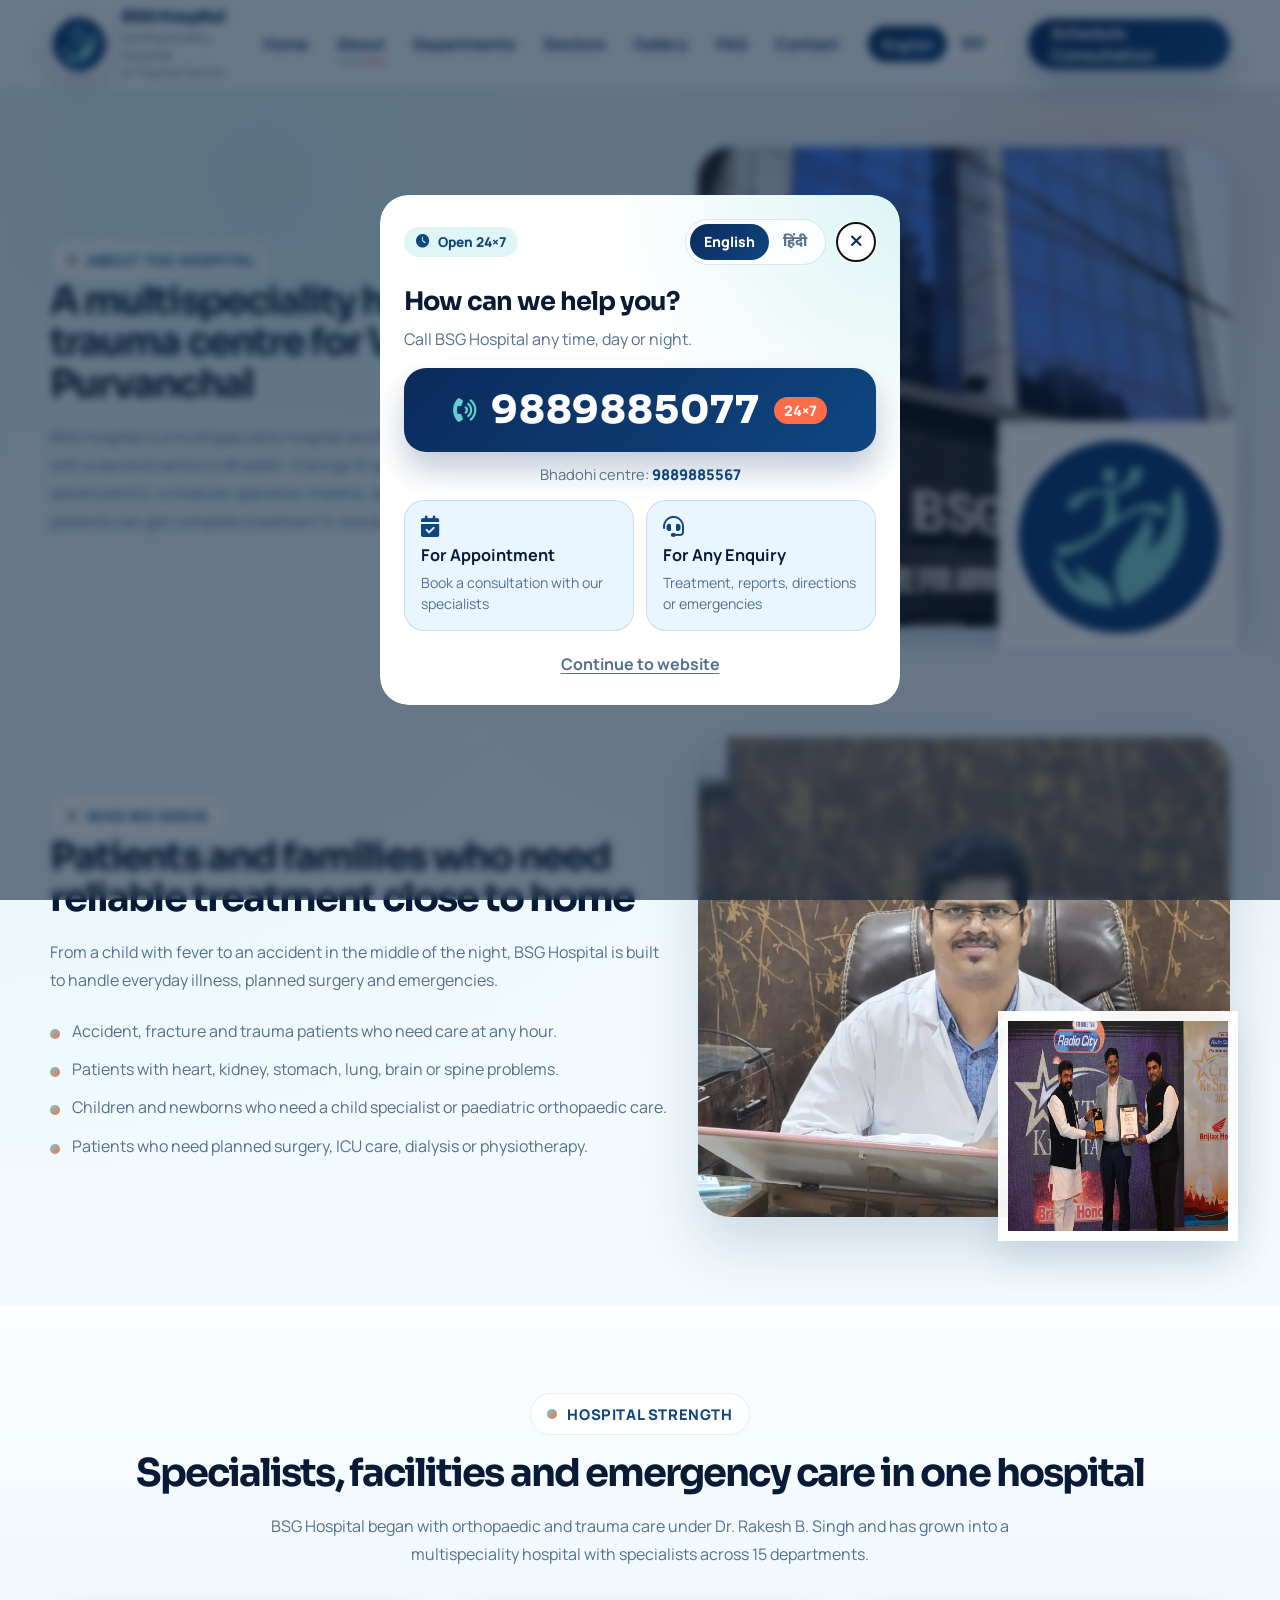
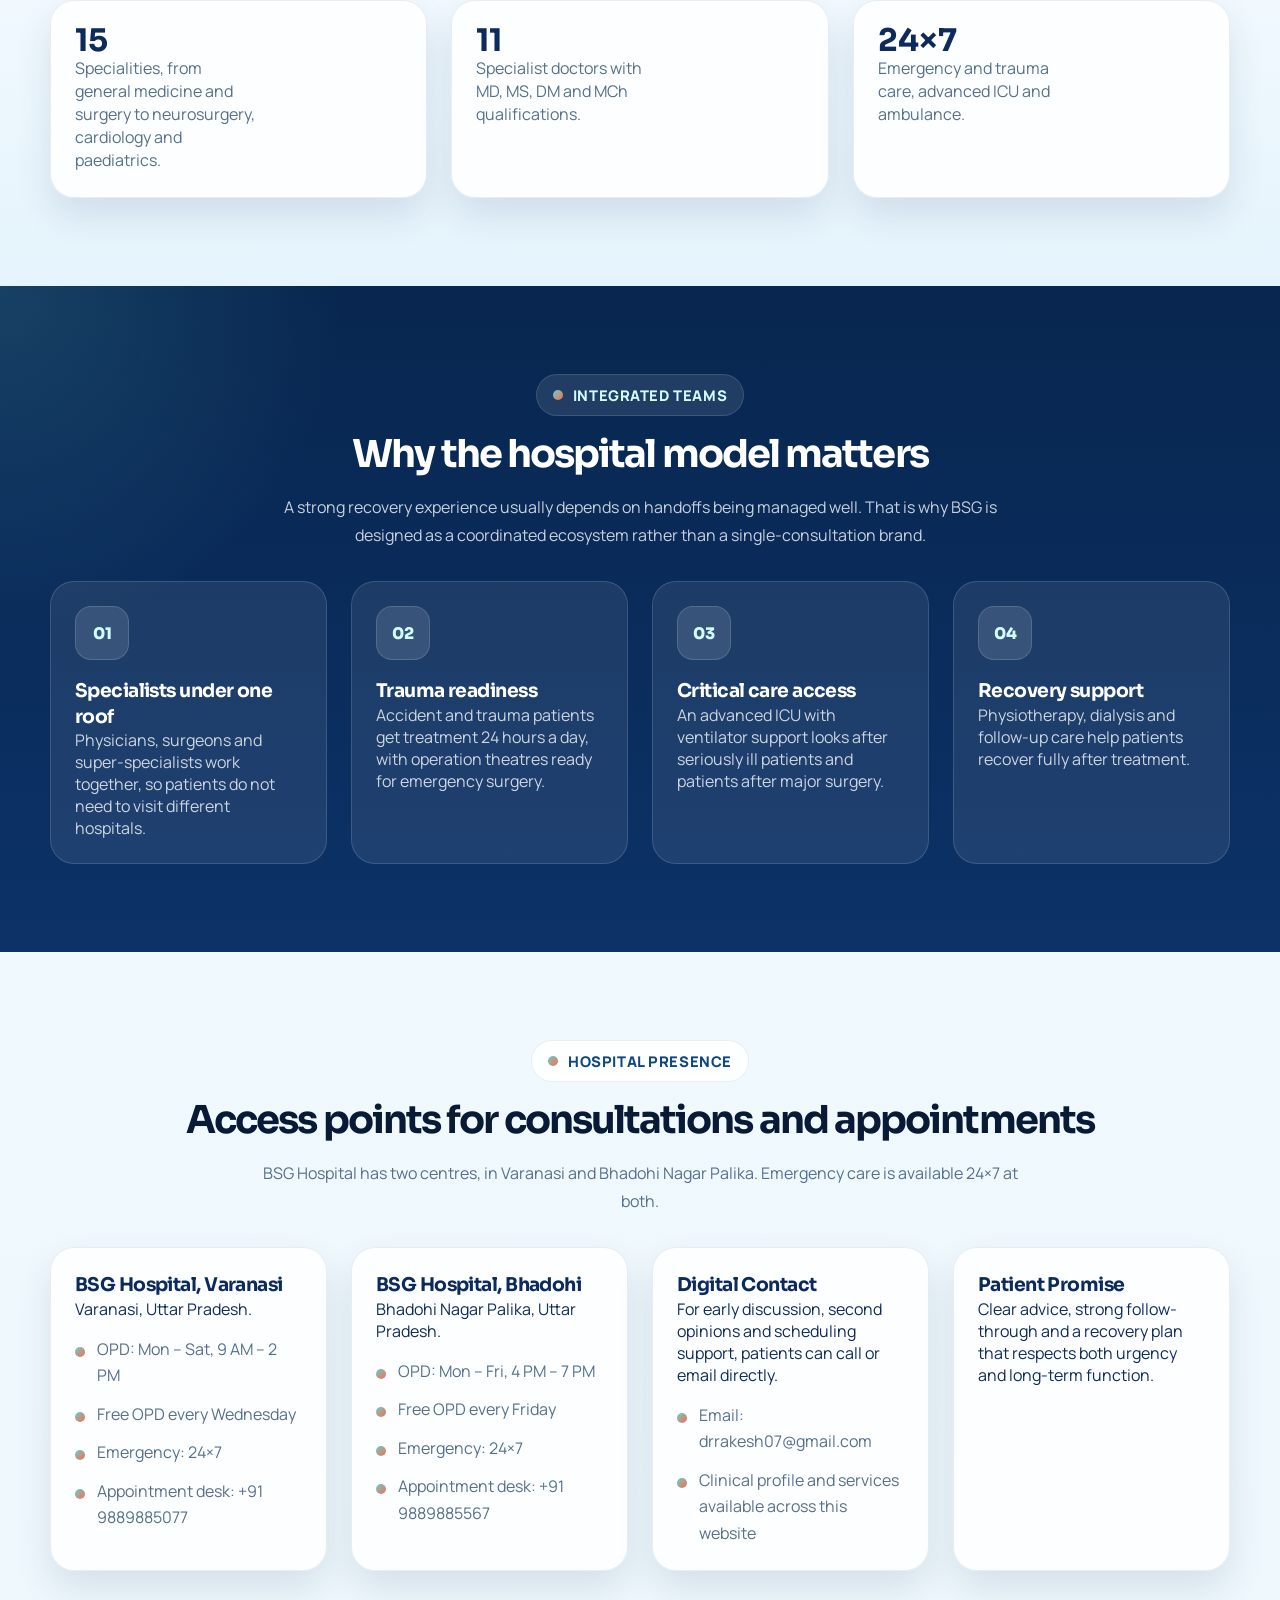
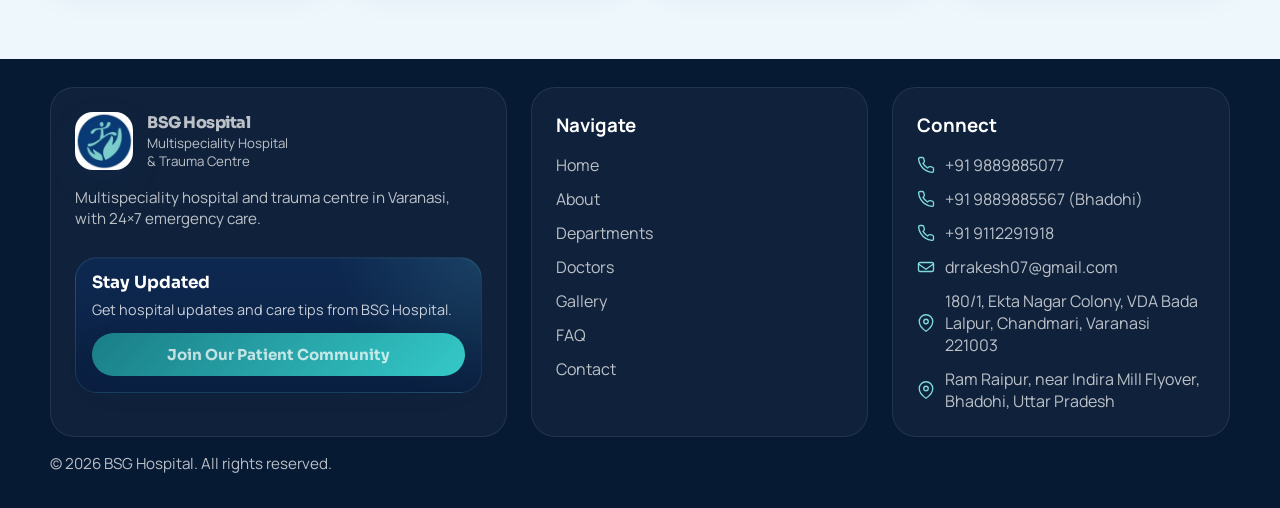
==== commit 5e52552e: "commit" ====
--- a/about.html
+++ b/about.html
@@ -3,63 +3,23 @@
 <head>
   <meta charset="UTF-8">
   <meta name="viewport" content="width=device-width, initial-scale=1.0">
+  <script>(function(d){d.classList.add('js');try{if(localStorage.getItem('bsg-lang')==='hi'){d.classList.add('i18n-pending');var l=document.createElement('link');l.rel='preload';l.as='script';l.href='assets/js/i18n-hi.js?v=20261013';document.head.appendChild(l);setTimeout(function(){d.classList.remove('i18n-pending')},2500)}}catch(e){}})(document.documentElement)</script>
   <meta name="description" content="About BSG Hospital, a multispeciality hospital and trauma centre in Varanasi with 15 departments, 24×7 emergency care and an advanced ICU.">
   <title>About BSG Hospital</title>
-  <link rel="icon" href="assets/img/bsg-local/brand-mark.jpg" type="image/jpeg">
-  <link rel="stylesheet" href="assets/css/plugins/fontawesome.css">
-  <link rel="stylesheet" href="assets/css/main.css?v=20261012">
-  <script src="assets/js/i18n-hi.js?v=20261012" defer></script>
-  <script src="assets/js/i18n.js?v=20261012" defer></script>
-  <script src="assets/js/main.js?v=20261012" defer></script>
+  <link rel="icon" href="assets/img/bsg-local/favicon-64.png" type="image/png">
+  <link rel="preconnect" href="https://fonts.googleapis.com">
+  <link rel="preconnect" href="https://fonts.gstatic.com" crossorigin>
+  <link rel="stylesheet" href="assets/css/main.css?v=20261013">
+  <link rel="stylesheet" href="https://fonts.googleapis.com/css2?family=Manrope:wght@400..800&amp;family=Noto+Sans+Devanagari:wght@400..800&amp;family=Sora:wght@400..800&amp;display=swap" media="print" onload="this.media='all'">
+  <noscript><link rel="stylesheet" href="https://fonts.googleapis.com/css2?family=Manrope:wght@400..800&amp;family=Noto+Sans+Devanagari:wght@400..800&amp;family=Sora:wght@400..800&amp;display=swap"></noscript>
+  <script src="assets/js/i18n.js?v=20261013" defer></script>
+  <script src="assets/js/main.js?v=20261013" defer></script>
 </head>
-<body class="site-body is-loading" data-page="about">
-  <div class="site-preloader" data-preloader aria-hidden="true">
-    <div class="site-preloader-panel">
-      <svg class="site-preloader-svg" viewBox="0 0 780 270" fill="none" xmlns="http://www.w3.org/2000/svg" role="img" aria-label="Loading BSG Hospital">
-        <defs>
-          <linearGradient id="loaderGlow" x1="140" y1="50" x2="660" y2="220" gradientUnits="userSpaceOnUse">
-            <stop stop-color="#0E467F"/>
-            <stop offset="1" stop-color="#34C9C7"/>
-          </linearGradient>
-          <linearGradient id="loaderAccent" x1="88" y1="62" x2="194" y2="170" gradientUnits="userSpaceOnUse">
-            <stop stop-color="#1DD0CA"/>
-            <stop offset="1" stop-color="#0E467F"/>
-          </linearGradient>
-        </defs>
-        <g opacity="0.18">
-          <circle cx="140" cy="130" r="90" stroke="url(#loaderGlow)" stroke-width="2">
-            <animate attributeName="r" values="82;96;82" dur="2.2s" repeatCount="indefinite"/>
-            <animate attributeName="opacity" values="0.25;0.5;0.25" dur="2.2s" repeatCount="indefinite"/>
-          </circle>
-          <circle cx="140" cy="130" r="110" stroke="url(#loaderGlow)" stroke-width="2" stroke-dasharray="14 16">
-            <animateTransform attributeName="transform" type="rotate" from="0 140 130" to="360 140 130" dur="8s" repeatCount="indefinite"/>
-          </circle>
-        </g>
-        <rect x="34" y="24" width="712" height="220" rx="40" fill="white" fill-opacity="0.74" stroke="url(#loaderGlow)" stroke-opacity="0.14"/>
-        <circle cx="140" cy="130" r="78" fill="url(#loaderAccent)"/>
-        <circle cx="140" cy="130" r="66" fill="#163B82"/>
-        <image href="assets/img/bsg-local/brand-mark.jpg" x="58" y="48" width="164" height="164" preserveAspectRatio="xMidYMid meet"/>
-        <rect x="268" y="73" width="418" height="18" rx="9" fill="url(#loaderGlow)" opacity="0.14"/>
-        <rect x="268" y="109" width="338" height="76" rx="24" fill="url(#loaderGlow)" opacity="0.08"/>
-        <text x="286" y="88" fill="#13366B" font-family="Sora, Arial, sans-serif" font-size="31" font-weight="700" letter-spacing="0.04em">BSG HOSPITAL</text>
-        <text x="286" y="142" fill="#0E467F" font-family="Sora, Arial, sans-serif" font-size="68" font-weight="800" letter-spacing="-0.05em">Loading</text>
-        <text x="286" y="190" fill="#4B6786" font-family="Manrope, Arial, sans-serif" font-size="25" font-weight="600">Multispeciality &amp; Trauma Centre</text>
-        <circle cx="646" cy="142" r="18" fill="#34C9C7" opacity="0.24">
-          <animate attributeName="r" values="18;28;18" dur="1.6s" repeatCount="indefinite"/>
-          <animate attributeName="opacity" values="0.24;0.06;0.24" dur="1.6s" repeatCount="indefinite"/>
-        </circle>
-        <circle cx="646" cy="142" r="10" fill="#34C9C7">
-          <animate attributeName="cy" values="142;134;142" dur="1.6s" repeatCount="indefinite"/>
-        </circle>
-      </svg>
-      <div class="site-preloader-label">Preparing Your Visit</div>
-      <div class="site-preloader-progress"><span></span></div>
-    </div>
-  </div>
+<body class="site-body" data-page="about">
   <header class="site-header">
     <div class="container nav-wrap">
       <a class="brand" href="index.html">
-        <img class="brand-mark" src="assets/img/bsg-local/brand-mark.jpg" alt="BSG Hospital logo">
+        <img class="brand-mark" src="assets/img/bsg-local/brand-mark.webp" alt="BSG Hospital logo" width="256" height="256" decoding="async">
         <span class="brand-copy">
           <strong>BSG Hospital</strong>
           <span>Multispeciality Hospital<br>&amp; Trauma Centre</span>
@@ -97,8 +57,8 @@
           <p class="section-copy" style="margin-top:18px;">BSG Hospital is a multispeciality hospital and trauma centre at Chandmari, Varanasi, with a second centre in Bhadohi. It brings 15 specialities, 24×7 emergency care, an advanced ICU, a modular operation theatre, dialysis and an in-house lab together, so patients can get complete treatment in one place.</p>
         </div>
         <div class="split-media-stack reveal">
-          <img class="primary" src="assets/img/bsg-local/hospital-building.webp" alt="BSG Hospital exterior">
-          <img class="secondary" src="assets/img/bsg-local/brand-mark.jpg" alt="BSG Hospital mark">
+          <img class="primary" src="assets/img/bsg-local/hospital-building.webp" alt="BSG Hospital exterior" width="287" height="510" decoding="async" fetchpriority="high">
+          <img class="secondary" src="assets/img/bsg-local/brand-mark.webp" alt="BSG Hospital mark" width="256" height="256" decoding="async">
         </div>
       </div>
     </section>
@@ -117,8 +77,8 @@
           </ul>
         </div>
         <div class="split-media-stack reveal">
-          <img class="primary doctor-desk-image" src="assets/img/bsg-local/dr-rakesh-desk.png" alt="Dr. Rakesh at BSG Hospital">
-          <img class="secondary" src="assets/img/bsg-local/award-present.jpeg" alt="Award recognition">
+          <img class="primary doctor-desk-image" src="assets/img/bsg-local/dr-rakesh-desk.webp" alt="Dr. Rakesh at BSG Hospital" width="1000" height="1329" loading="lazy" decoding="async">
+          <img class="secondary" src="assets/img/bsg-local/award-present.webp" alt="Award recognition" width="1200" height="798" loading="lazy" decoding="async">
         </div>
       </div>
     </section>
@@ -228,7 +188,7 @@
     <div class="container footer-grid">
       <div class="footer-card">
         <a class="brand" href="index.html">
-          <img class="brand-mark" src="assets/img/bsg-local/brand-mark.jpg" alt="BSG Hospital logo">
+          <img class="brand-mark" src="assets/img/bsg-local/brand-mark.webp" alt="BSG Hospital logo" width="256" height="256" loading="lazy" decoding="async">
           <span class="brand-copy">
             <strong>BSG Hospital</strong>
             <span>Multispeciality Hospital<br>&amp; Trauma Centre</span>
--- a/assets/css/main.css
+++ b/assets/css/main.css
@@ -1,5 +1,3 @@
-@import url("https://fonts.googleapis.com/css2?family=Manrope:wght@400;500;600;700;800&family=Sora:wght@400;500;600;700;800&family=Noto+Sans+Devanagari:wght@400;500;600;700;800&display=swap");
-
 :root {
   --bg: #f4fbff;
   --surface: #ffffff;
@@ -42,8 +40,9 @@
     linear-gradient(180deg, #f6fcff 0%, #edf7fc 100%);
 }
 
-body.is-loading {
-  overflow: hidden;
+/* Returning Hindi visitors: hide until the translation is applied (max 2.5s). */
+.i18n-pending body {
+  visibility: hidden;
 }
 
 body.menu-open {
@@ -53,6 +52,7 @@
 img {
   display: block;
   max-width: 100%;
+  height: auto;
 }
 
 a {
@@ -85,78 +85,6 @@
 .container {
   width: min(var(--container), calc(100% - 40px));
   margin: 0 auto;
-}
-
-.site-preloader {
-  position: fixed;
-  inset: 0;
-  z-index: 9999;
-  display: flex;
-  align-items: center;
-  justify-content: center;
-  padding: 24px;
-  background:
-    radial-gradient(circle at top left, rgba(99, 207, 208, 0.22), transparent 26%),
-    radial-gradient(circle at bottom right, rgba(20, 78, 142, 0.18), transparent 24%),
-    linear-gradient(180deg, #f8fcff 0%, #eef6fc 100%);
-  transition: opacity 0.45s ease, visibility 0.45s ease;
-}
-
-.site-preloader.is-hidden {
-  opacity: 0;
-  visibility: hidden;
-  pointer-events: none;
-}
-
-.site-preloader-panel {
-  display: flex;
-  flex-direction: column;
-  align-items: center;
-  gap: 18px;
-}
-
-.site-preloader-svg {
-  width: min(540px, 88vw);
-  height: auto;
-  filter: drop-shadow(0 24px 48px rgba(12, 43, 92, 0.16));
-}
-
-.site-preloader-label {
-  font-family: "Sora", "Noto Sans Devanagari", sans-serif;
-  font-size: 0.92rem;
-  font-weight: 700;
-  letter-spacing: 0.28em;
-  text-transform: uppercase;
-  color: rgba(12, 43, 92, 0.72);
-}
-
-.site-preloader-progress {
-  width: min(220px, 54vw);
-  height: 6px;
-  overflow: hidden;
-  border-radius: 999px;
-  background: rgba(12, 43, 92, 0.08);
-}
-
-.site-preloader-progress span {
-  display: block;
-  width: 50%;
-  height: 100%;
-  border-radius: inherit;
-  background: linear-gradient(90deg, var(--accent), var(--ink));
-  animation: loaderBar 1.35s ease-in-out infinite;
-}
-
-@keyframes loaderBar {
-  0% {
-    transform: translateX(-120%);
-  }
-  50% {
-    transform: translateX(90%);
-  }
-  100% {
-    transform: translateX(230%);
-  }
 }
 
 .topbar {
@@ -1231,15 +1159,40 @@
   color: #8ef2f2;
 }
 
-.reveal {
+/* Scroll reveal only applies once JS is running (html.js), so content is never
+   stuck hidden if scripts fail. The first screen (hero) is never delayed. */
+.js .reveal {
   opacity: 0;
   transform: translateY(32px);
   transition: opacity 0.7s ease, transform 0.7s ease;
 }
 
-.reveal.is-visible {
+.js .reveal.is-visible,
+.js .hero .reveal,
+.js .page-hero .reveal {
   opacity: 1;
-  transform: translateY(0);
+  transform: none;
+}
+
+.js .hero .reveal,
+.js .page-hero .reveal {
+  transition: none;
+}
+
+@media (prefers-reduced-motion: reduce) {
+  .js .reveal {
+    opacity: 1;
+    transform: none;
+    transition: none;
+  }
+
+  .floating {
+    animation: none;
+  }
+
+  html {
+    scroll-behavior: auto;
+  }
 }
 
 .floating {
@@ -1363,9 +1316,6 @@
     width: min(var(--container), calc(100% - 24px));
   }
 
-  .site-preloader-svg {
-    width: min(420px, 92vw);
-  }
 
   .hero-title {
     font-size: 2.55rem;
@@ -2147,3 +2097,203 @@
     max-width: 300px;
   }
 }
+
+/* Icons: Font Awesome 6 Free, subset to the glyphs this site uses.
+   To add an icon, take its codepoint from fontawesome.com, add a rule below and
+   re-run pyftsubset with the new codepoint added to --unicodes. */
+@font-face {
+  font-family: "Font Awesome 6 Free";
+  font-style: normal;
+  font-weight: 900;
+  font-display: block;
+  src: url("../fonts/fa-solid-subset.woff2") format("woff2");
+}
+
+@font-face {
+  font-family: "Font Awesome 6 Brands";
+  font-style: normal;
+  font-weight: 400;
+  font-display: block;
+  src: url("../fonts/fa-brands-subset.woff2") format("woff2");
+}
+
+.fa-solid,
+.fa-brands {
+  display: inline-block;
+  font-style: normal;
+  font-variant: normal;
+  line-height: 1;
+  text-rendering: auto;
+  -webkit-font-smoothing: antialiased;
+  -moz-osx-font-smoothing: grayscale;
+}
+
+.fa-solid {
+  font-family: "Font Awesome 6 Free";
+  font-weight: 900;
+}
+
+.fa-brands {
+  font-family: "Font Awesome 6 Brands";
+  font-weight: 400;
+}
+
+.fa-arrow-right::before {
+  content: "\f061";
+}
+
+.fa-baby::before {
+  content: "\f77c";
+}
+
+.fa-bars::before {
+  content: "\f0c9";
+}
+
+.fa-bed-pulse::before {
+  content: "\f487";
+}
+
+.fa-bone::before {
+  content: "\f5d7";
+}
+
+.fa-brain::before {
+  content: "\f5dc";
+}
+
+.fa-calendar-check::before {
+  content: "\f274";
+}
+
+.fa-capsules::before {
+  content: "\f46b";
+}
+
+.fa-chevron-down::before {
+  content: "\f078";
+}
+
+.fa-child::before {
+  content: "\f1ae";
+}
+
+.fa-circle-check::before {
+  content: "\f058";
+}
+
+.fa-circle-info::before {
+  content: "\f05a";
+}
+
+.fa-clock::before {
+  content: "\f017";
+}
+
+.fa-credit-card::before {
+  content: "\f09d";
+}
+
+.fa-diamond-turn-right::before {
+  content: "\f5eb";
+}
+
+.fa-droplet::before {
+  content: "\f043";
+}
+
+.fa-envelope::before {
+  content: "\f0e0";
+}
+
+.fa-hand-holding-heart::before {
+  content: "\f4be";
+}
+
+.fa-hand-sparkles::before {
+  content: "\e05d";
+}
+
+.fa-headset::before {
+  content: "\f590";
+}
+
+.fa-heart-pulse::before {
+  content: "\f21e";
+}
+
+.fa-hospital::before {
+  content: "\f0f8";
+}
+
+.fa-kit-medical::before {
+  content: "\f479";
+}
+
+.fa-landmark::before {
+  content: "\f66f";
+}
+
+.fa-location-dot::before {
+  content: "\f3c5";
+}
+
+.fa-lungs::before {
+  content: "\f604";
+}
+
+.fa-microscope::before {
+  content: "\f610";
+}
+
+.fa-person-pregnant::before {
+  content: "\e31e";
+}
+
+.fa-person-walking::before {
+  content: "\f554";
+}
+
+.fa-phone::before {
+  content: "\f095";
+}
+
+.fa-phone-volume::before {
+  content: "\f2a0";
+}
+
+.fa-procedures::before {
+  content: "\f487";
+}
+
+.fa-stethoscope::before {
+  content: "\f0f1";
+}
+
+.fa-truck-medical::before {
+  content: "\f0f9";
+}
+
+.fa-user-doctor::before {
+  content: "\f0f0";
+}
+
+.fa-vial::before {
+  content: "\f492";
+}
+
+.fa-wave-square::before {
+  content: "\f83e";
+}
+
+.fa-whatsapp::before {
+  content: "\f232";
+}
+
+.fa-x-ray::before {
+  content: "\f497";
+}
+
+.fa-xmark::before {
+  content: "\f00d";
+}
